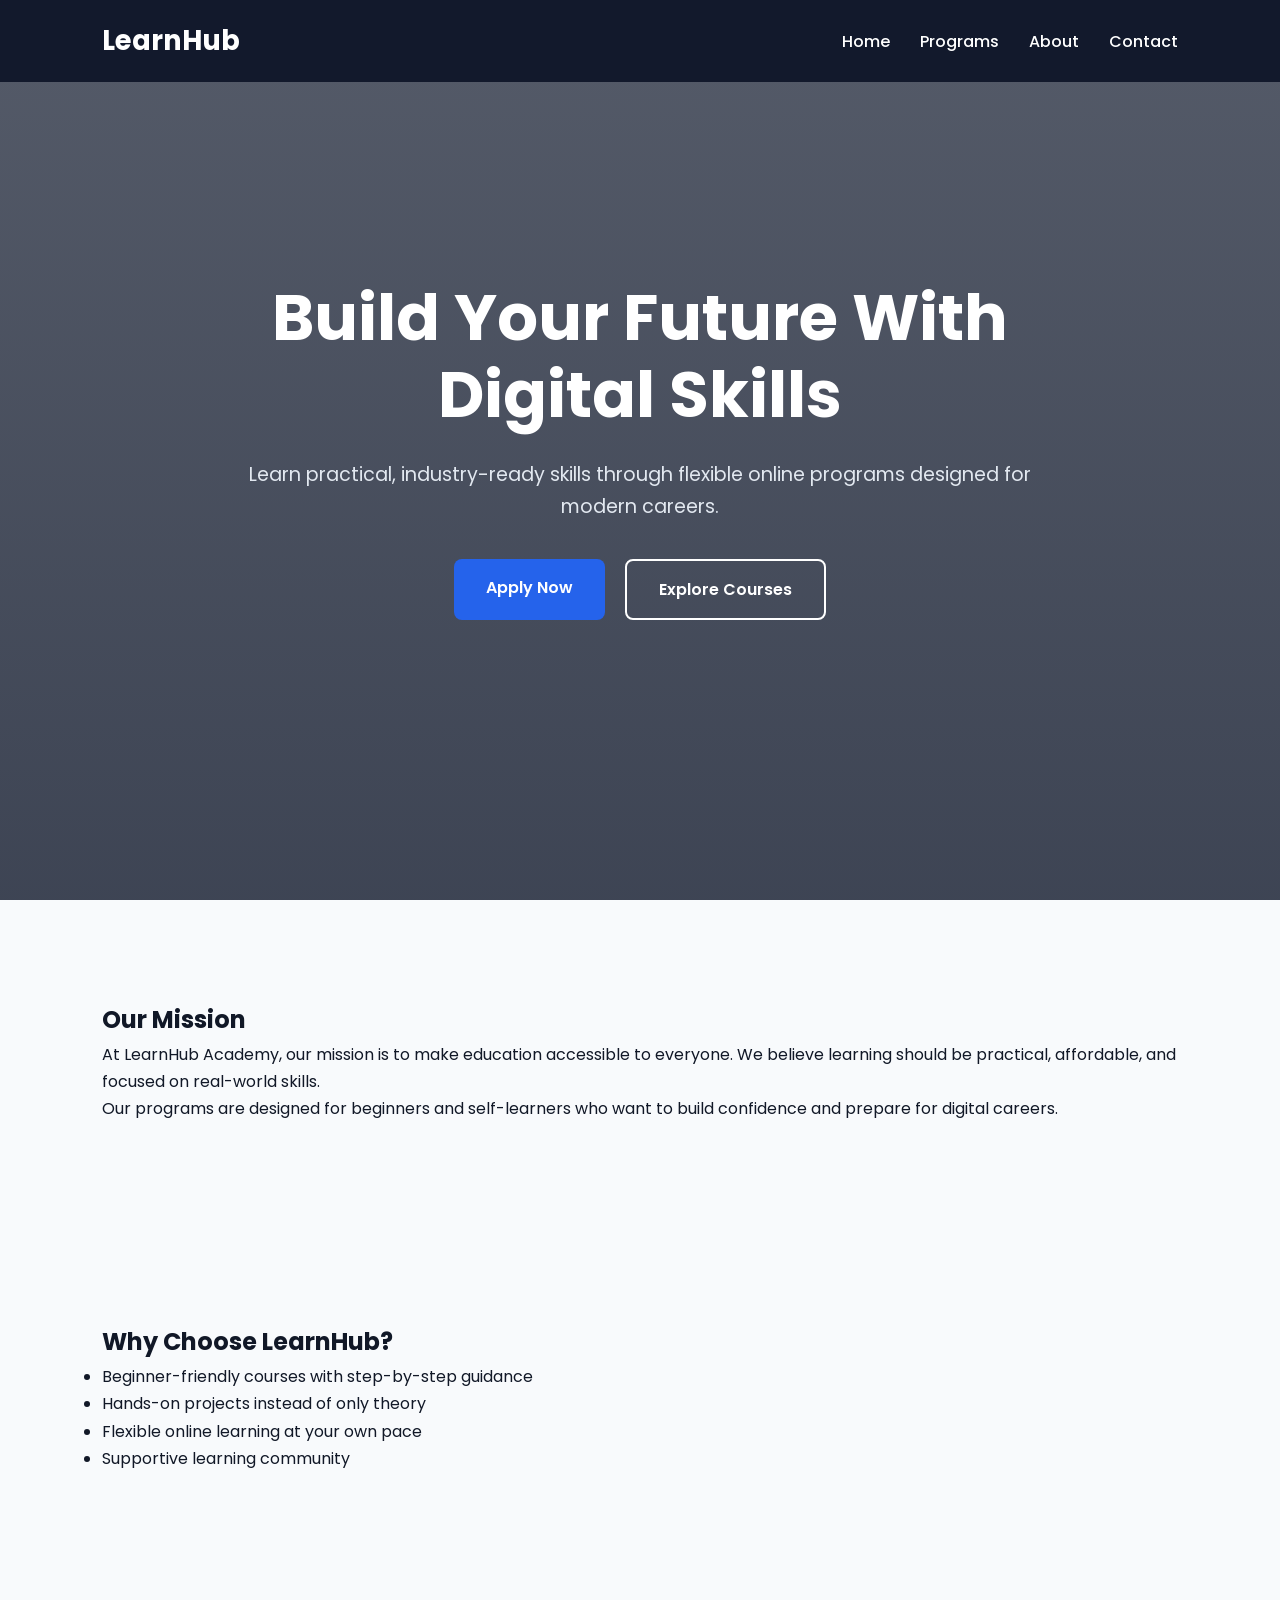
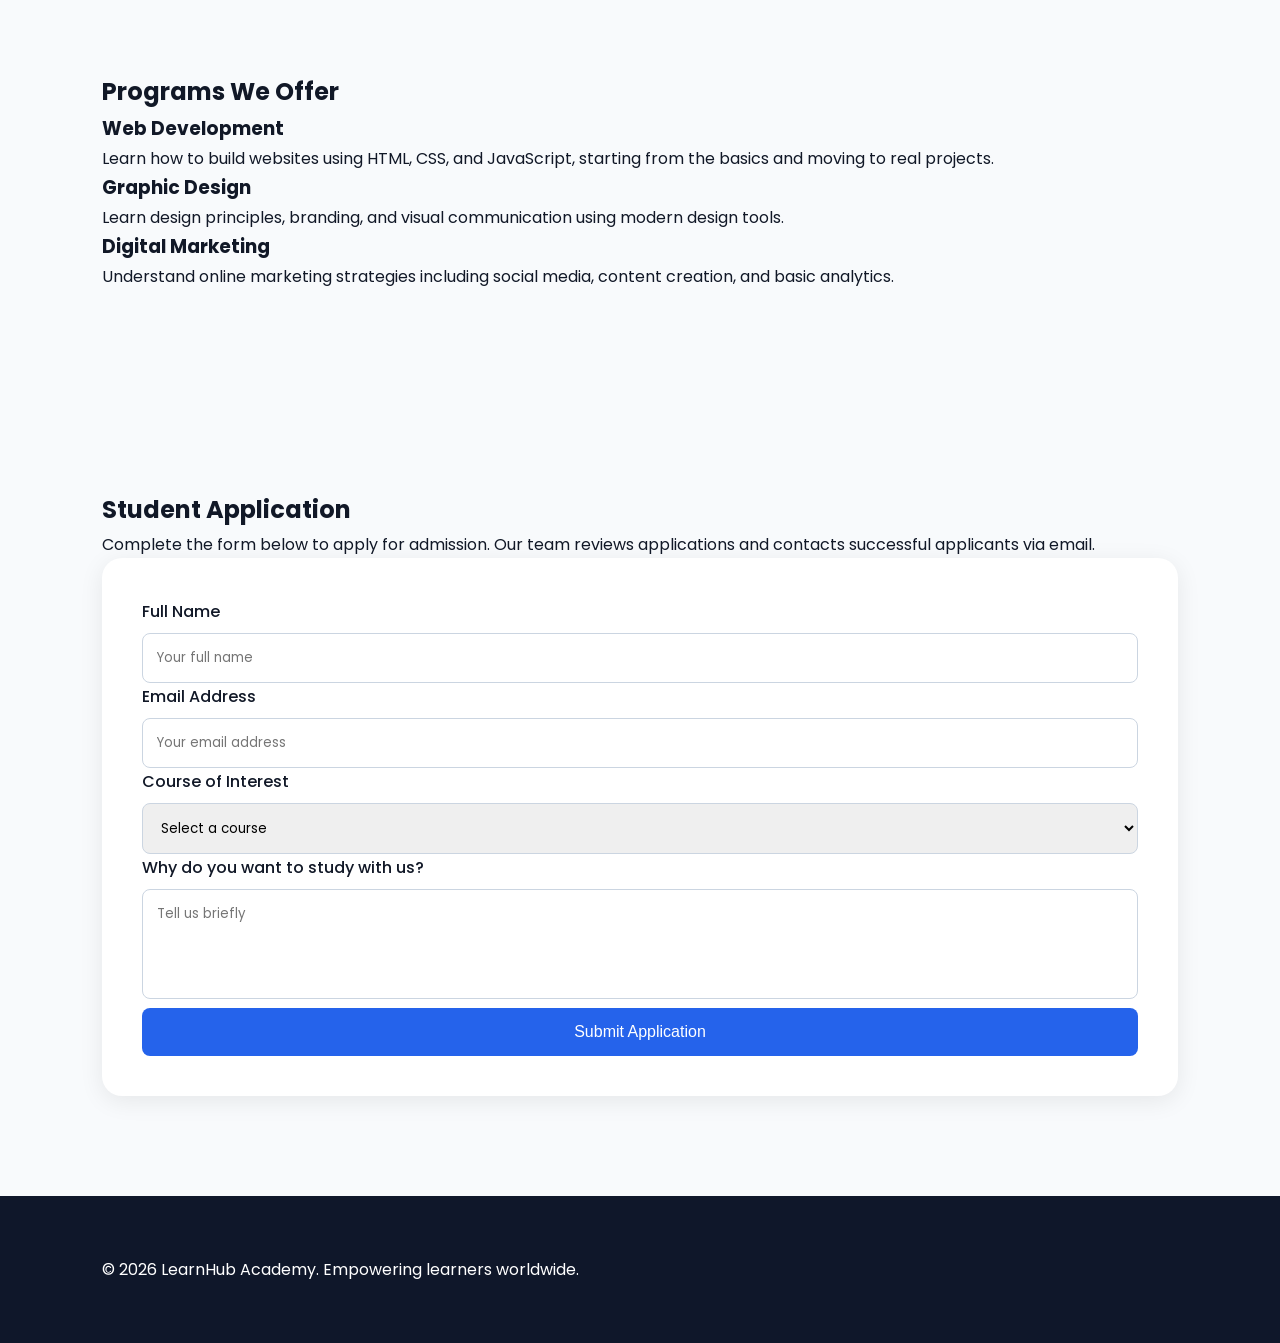
==== index.html @ a9ceb3fc "Updated website design" ====
<!DOCTYPE html>
<html lang="en">
<head>
  <meta charset="UTF-8">
  <meta name="viewport" content="width=device-width, initial-scale=1.0">
  <title>LearnHub Academy</title>
  <link rel="stylesheet" href="styles.css">
</head>
<body>

<header class="hero">
  <div class="hero-content">
    <h1>Build Your Future With Digital Skills</h1>

    <p>
      Learn practical, industry-ready skills through
      flexible online programs designed for modern careers.
    </p>

    <div class="hero-buttons">
      <a href="#apply" class="btn btn-primary">Apply Now</a>
      <a href="#" class="btn btn-outline">Explore Courses</a>
    </div>
  </div>
</header>

<!-- MISSION SECTION -->
<section class="mission">
  <h2>Our Mission</h2>
  <p>
    At LearnHub Academy, our mission is to make education accessible
    to everyone. We believe learning should be practical, affordable,
    and focused on real-world skills.
  </p>
  <p>
    Our programs are designed for beginners and self-learners who want
    to build confidence and prepare for digital careers.
  </p>
</section>

<!-- WHY CHOOSE US -->
<section class="why-us">
  <h2>Why Choose LearnHub?</h2>
  <ul>
    <li>Beginner-friendly courses with step-by-step guidance</li>
    <li>Hands-on projects instead of only theory</li>
    <li>Flexible online learning at your own pace</li>
    <li>Supportive learning community</li>
  </ul>
</section>

<!-- COURSES -->
<section class="courses">
  <h2>Programs We Offer</h2>
  <div class="course">
    <h3>Web Development</h3>
    <p>
      Learn how to build websites using HTML, CSS, and JavaScript,
      starting from the basics and moving to real projects.
    </p>
  </div>

  <div class="course">
    <h3>Graphic Design</h3>
    <p>
      Learn design principles, branding, and visual communication
      using modern design tools.
    </p>
  </div>

  <div class="course">
    <h3>Digital Marketing</h3>
    <p>
      Understand online marketing strategies including social media,
      content creation, and basic analytics.
    </p>
  </div>
</section>

<!-- APPLICATION -->
<section id="apply" class="apply">
  <h2>Student Application</h2>
  <p>
    Complete the form below to apply for admission. Our team reviews
    applications and contacts successful applicants via email.
  </p>

  <form>
    <label>Full Name</label>
    <input type="text" placeholder="Your full name" required>

    <label>Email Address</label>
    <input type="email" placeholder="Your email address" required>

    <label>Course of Interest</label>
    <select required>
      <option value="">Select a course</option>
      <option>Web Development</option>
      <option>Graphic Design</option>
      <option>Digital Marketing</option>
    </select>

    <label>Why do you want to study with us?</label>
    <textarea rows="4" placeholder="Tell us briefly" required></textarea>

    <button type="submit">Submit Application</button>
  </form>
</section>

<nav>
  <h2>LearnHub</h2>

  <ul>
    <li><a href="#">Home</a></li>
    <li><a href="#">Programs</a></li>
    <li><a href="#">About</a></li>
    <li><a href="#">Contact</a></li>
  </ul>
</nav>

<!-- FOOTER -->
<footer>
  <p>&copy; 2026 LearnHub Academy. Empowering learners worldwide.</p>
</footer>

</body>
</html>
---- styles.css ----
/* =========================
   GOOGLE FONT
========================= */
@import url('https://fonts.googleapis.com/css2?family=Poppins:wght@300;400;500;600;700&display=swap');

/* =========================
   RESET
========================= */
* {
  margin: 0;
  padding: 0;
  box-sizing: border-box;
}

/* =========================
   ROOT COLORS
========================= */
:root {
  --primary: #0f172a;
  --secondary: #2563eb;
  --accent: #38bdf8;
  --light: #f8fafc;
  --dark: #111827;
  --gray: #64748b;
  --white: #ffffff;
  --success: #10b981;
}

/* =========================
   BODY
========================= */
body {
  font-family: 'Poppins', sans-serif;
  background: var(--light);
  color: var(--dark);
  line-height: 1.7;
}

/* =========================
   NAVBAR
========================= */
nav {
  position: fixed;
  width: 100%;
  top: 0;
  z-index: 1000;
  background: rgba(15, 23, 42, 0.95);
  backdrop-filter: blur(10px);
  padding: 18px 8%;
  display: flex;
  justify-content: space-between;
  align-items: center;
}

nav h2 {
  color: white;
  font-size: 1.7rem;
}

nav ul {
  display: flex;
  gap: 30px;
  list-style: none;
}

nav a {
  color: white;
  text-decoration: none;
  transition: 0.3s;
  font-weight: 500;
}

nav a:hover {
  color: var(--accent);
}

/* =========================
   HERO SECTION
========================= */
.hero {
  height: 100vh;
  background:
    linear-gradient(rgba(15,23,42,0.7),
    rgba(15,23,42,0.8)),
    url('https://images.unsplash.com/photo-1522202176988-66273c2fd55f?q=80&w=1600')
    center/cover no-repeat;

  display: flex;
  align-items: center;
  justify-content: center;
  text-align: center;
  padding: 0 10%;
  color: white;
}

.hero-content {
  max-width: 850px;
}

.hero h1 {
  font-size: 4rem;
  line-height: 1.2;
  margin-bottom: 25px;
}

.hero p {
  font-size: 1.2rem;
  margin-bottom: 35px;
  color: #e2e8f0;
}

.hero-buttons {
  display: flex;
  justify-content: center;
  gap: 20px;
  flex-wrap: wrap;
}

.btn {
  padding: 15px 32px;
  border-radius: 8px;
  text-decoration: none;
  transition: 0.3s;
  font-weight: 600;
  display: inline-block;
}

.btn-primary {
  background: var(--secondary);
  color: white;
}

.btn-primary:hover {
  background: #1d4ed8;
  transform: translateY(-3px);
}

.btn-outline {
  border: 2px solid white;
  color: white;
}

.btn-outline:hover {
  background: white;
  color: var(--primary);
}

/* =========================
   GENERAL SECTIONS
========================= */
section {
  padding: 100px 8%;
}

.section-title {
  text-align: center;
  margin-bottom: 60px;
}

.section-title h2 {
  font-size: 2.5rem;
  color: var(--primary);
  margin-bottom: 15px;
}

.section-title p {
  color: var(--gray);
  max-width: 700px;
  margin: auto;
}

/* =========================
   FEATURES
========================= */
.features-grid {
  display: grid;
  grid-template-columns: repeat(auto-fit, minmax(260px,1fr));
  gap: 30px;
}

.feature-card {
  background: white;
  padding: 35px;
  border-radius: 16px;
  transition: 0.3s;
  box-shadow: 0 5px 20px rgba(0,0,0,0.06);
}

.feature-card:hover {
  transform: translateY(-10px);
}

.feature-card h3 {
  margin: 20px 0;
  color: var(--primary);
}

.feature-icon {
  width: 60px;
  height: 60px;
  background: #dbeafe;
  border-radius: 12px;
  display: flex;
  align-items: center;
  justify-content: center;
  font-size: 1.5rem;
  color: var(--secondary);
}

/* =========================
   STATS
========================= */
.stats {
  background: var(--primary);
  color: white;
}

.stats-grid {
  display: grid;
  grid-template-columns: repeat(auto-fit, minmax(200px,1fr));
  gap: 40px;
  text-align: center;
}

.stat h3 {
  font-size: 3rem;
  color: var(--accent);
}

.stat p {
  color: #cbd5e1;
}

/* =========================
   COURSES
========================= */
.course-grid {
  display: grid;
  grid-template-columns: repeat(auto-fit, minmax(320px,1fr));
  gap: 30px;
}

.course-card {
  background: white;
  border-radius: 18px;
  overflow: hidden;
  box-shadow: 0 5px 25px rgba(0,0,0,0.08);
  transition: 0.3s;
}

.course-card:hover {
  transform: translateY(-10px);
}

.course-image {
  height: 220px;
  background-size: cover;
  background-position: center;
}

.course-content {
  padding: 30px;
}

.course-content h3 {
  margin-bottom: 15px;
}

.course-content p {
  color: var(--gray);
  margin-bottom: 20px;
}

.course-btn {
  display: inline-block;
  padding: 12px 24px;
  background: var(--secondary);
  color: white;
  text-decoration: none;
  border-radius: 6px;
}

/* =========================
   TESTIMONIALS
========================= */
.testimonials {
  background: #eef4ff;
}

.testimonial-grid {
  display: grid;
  grid-template-columns: repeat(auto-fit, minmax(300px,1fr));
  gap: 30px;
}

.testimonial {
  background: white;
  padding: 35px;
  border-radius: 16px;
  box-shadow: 0 5px 20px rgba(0,0,0,0.05);
}

.testimonial p {
  margin-bottom: 20px;
  color: var(--gray);
}

.student {
  font-weight: 600;
  color: var(--primary);
}

/* =========================
   APPLICATION FORM
========================= */
.apply-wrapper {
  display: grid;
  grid-template-columns: 1fr 1fr;
  gap: 50px;
  align-items: center;
}

.apply-info h2 {
  font-size: 2.5rem;
  margin-bottom: 20px;
}

.apply-info p {
  color: var(--gray);
  margin-bottom: 15px;
}

form {
  background: white;
  padding: 40px;
  border-radius: 20px;
  box-shadow: 0 5px 25px rgba(0,0,0,0.08);
}

.input-group {
  margin-bottom: 20px;
}

label {
  display: block;
  margin-bottom: 8px;
  font-weight: 500;
}

input,
select,
textarea {
  width: 100%;
  padding: 14px;
  border: 1px solid #cbd5e1;
  border-radius: 8px;
  font-family: inherit;
}

textarea {
  resize: none;
}

button {
  width: 100%;
  padding: 15px;
  border: none;
  background: var(--secondary);
  color: white;
  border-radius: 8px;
  cursor: pointer;
  font-size: 1rem;
  transition: 0.3s;
}

button:hover {
  background: #1d4ed8;
}

/* =========================
   FOOTER
========================= */
footer {
  background: var(--primary);
  color: white;
  padding: 60px 8%;
}

.footer-grid {
  display: grid;
  grid-template-columns: repeat(auto-fit, minmax(250px,1fr));
  gap: 40px;
}

.footer-grid h3 {
  margin-bottom: 20px;
}

.footer-grid p,
.footer-grid a {
  color: #cbd5e1;
  text-decoration: none;
}

.footer-bottom {
  text-align: center;
  margin-top: 40px;
  border-top: 1px solid #334155;
  padding-top: 20px;
}

/* =========================
   RESPONSIVE
========================= */
@media(max-width: 900px) {

  .hero h1 {
    font-size: 2.8rem;
  }

  .apply-wrapper {
    grid-template-columns: 1fr;
  }

  nav ul {
    display: none;
  }
}

@media(max-width: 600px) {

  .hero h1 {
    font-size: 2.2rem;
  }

  .section-title h2 {
    font-size: 2rem;
  }

  section {
    padding: 70px 5%;
  }
}
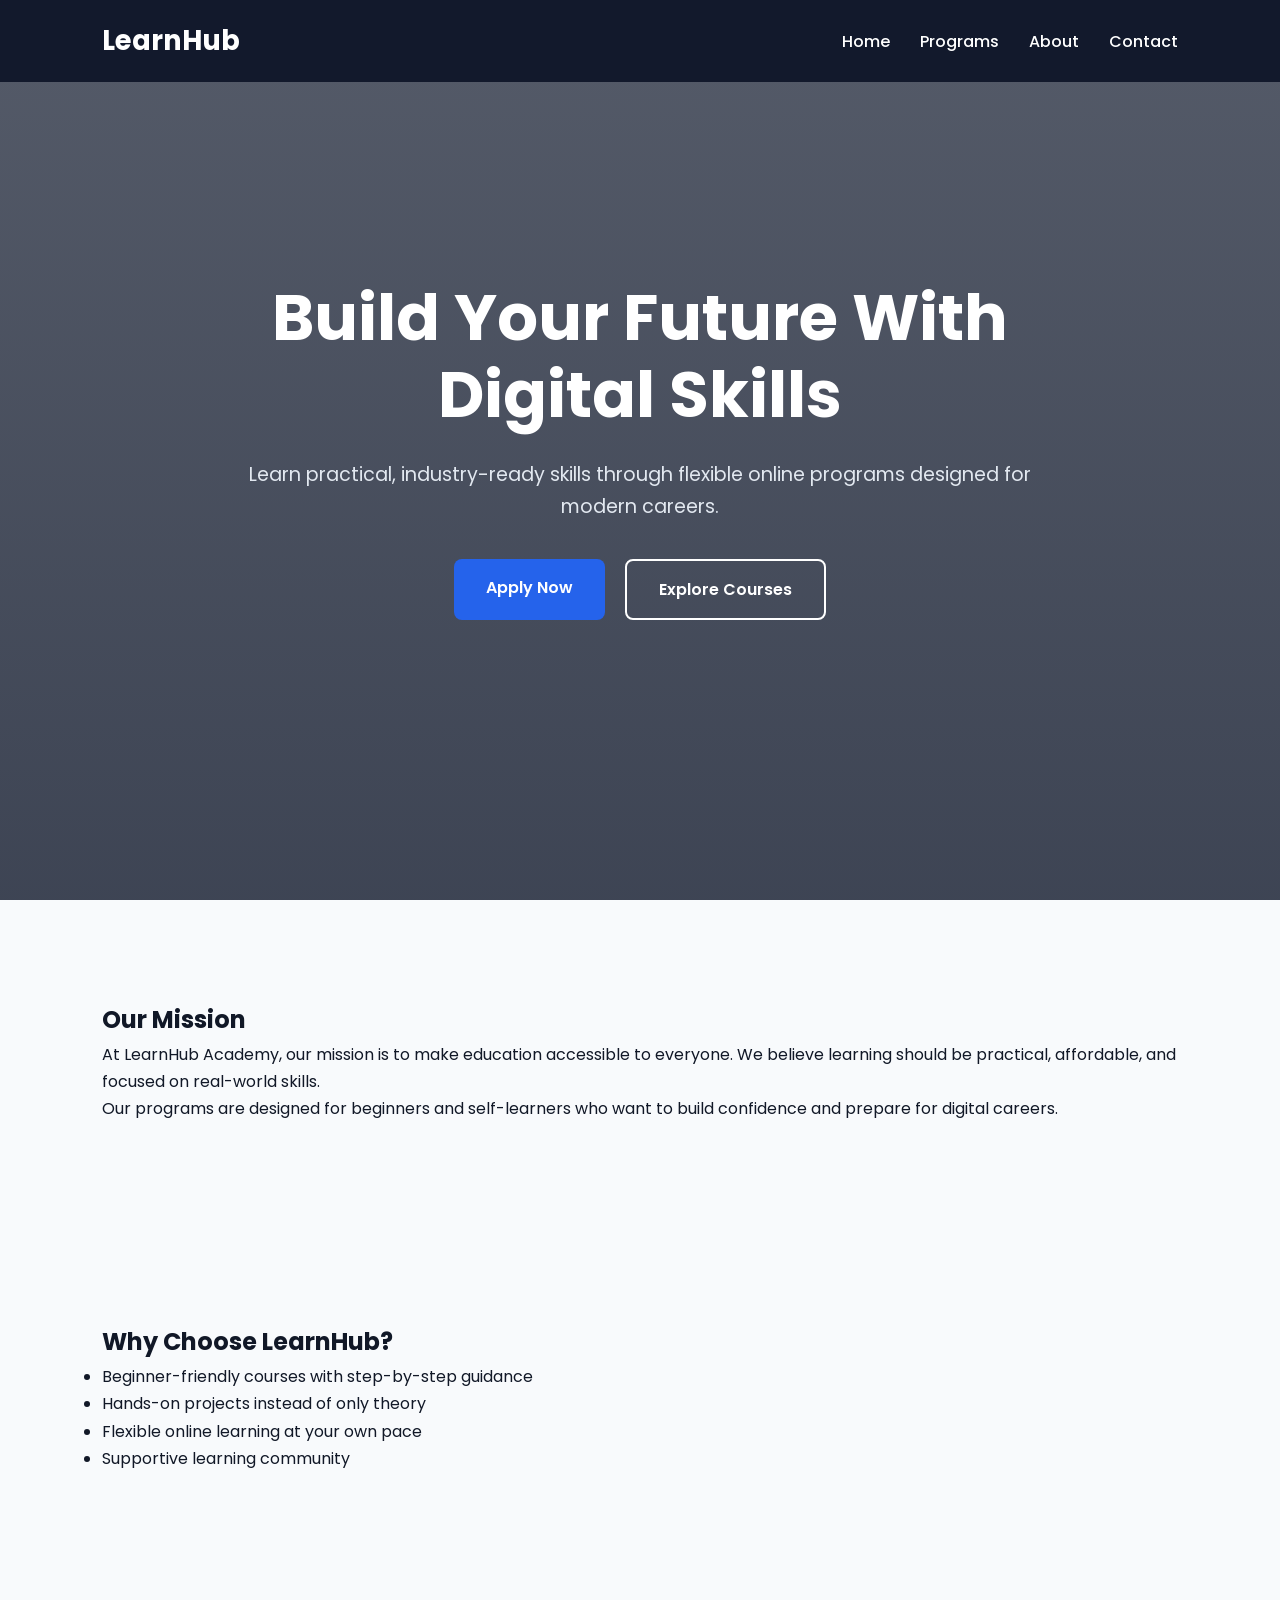
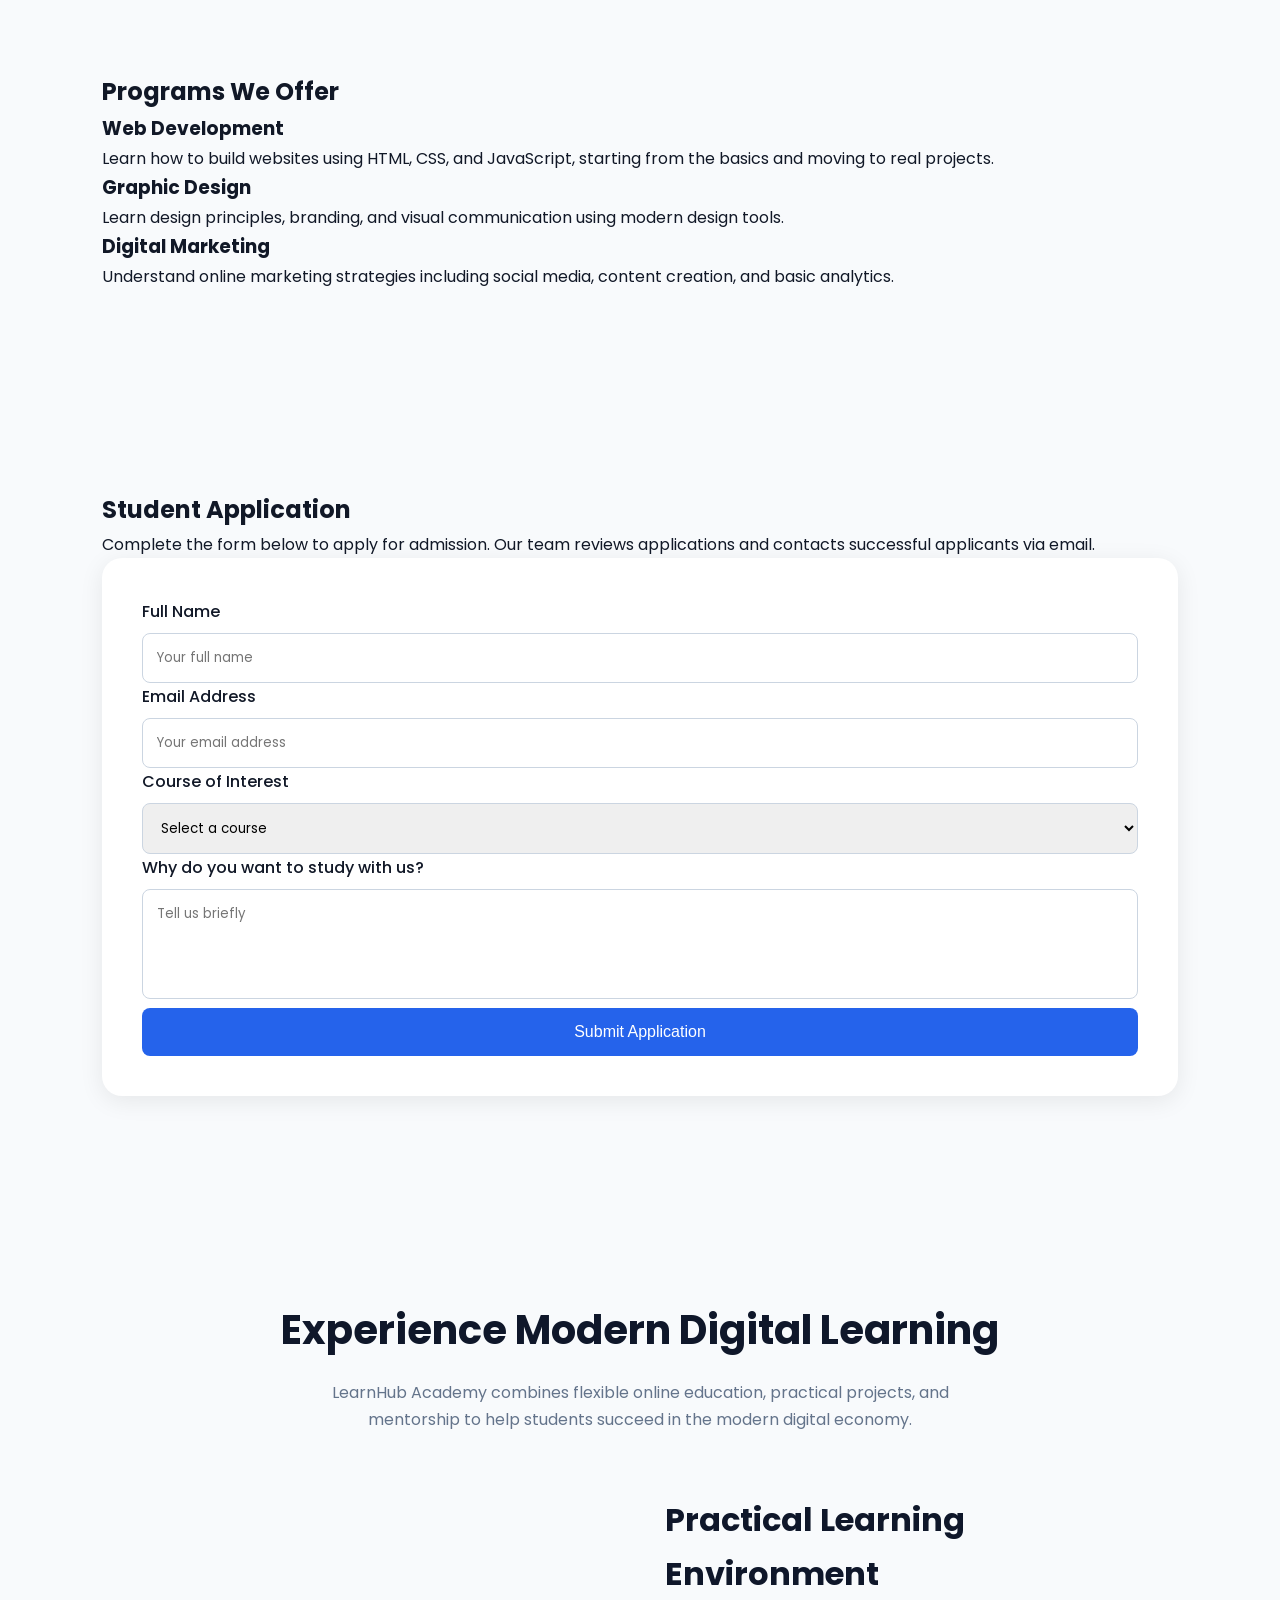
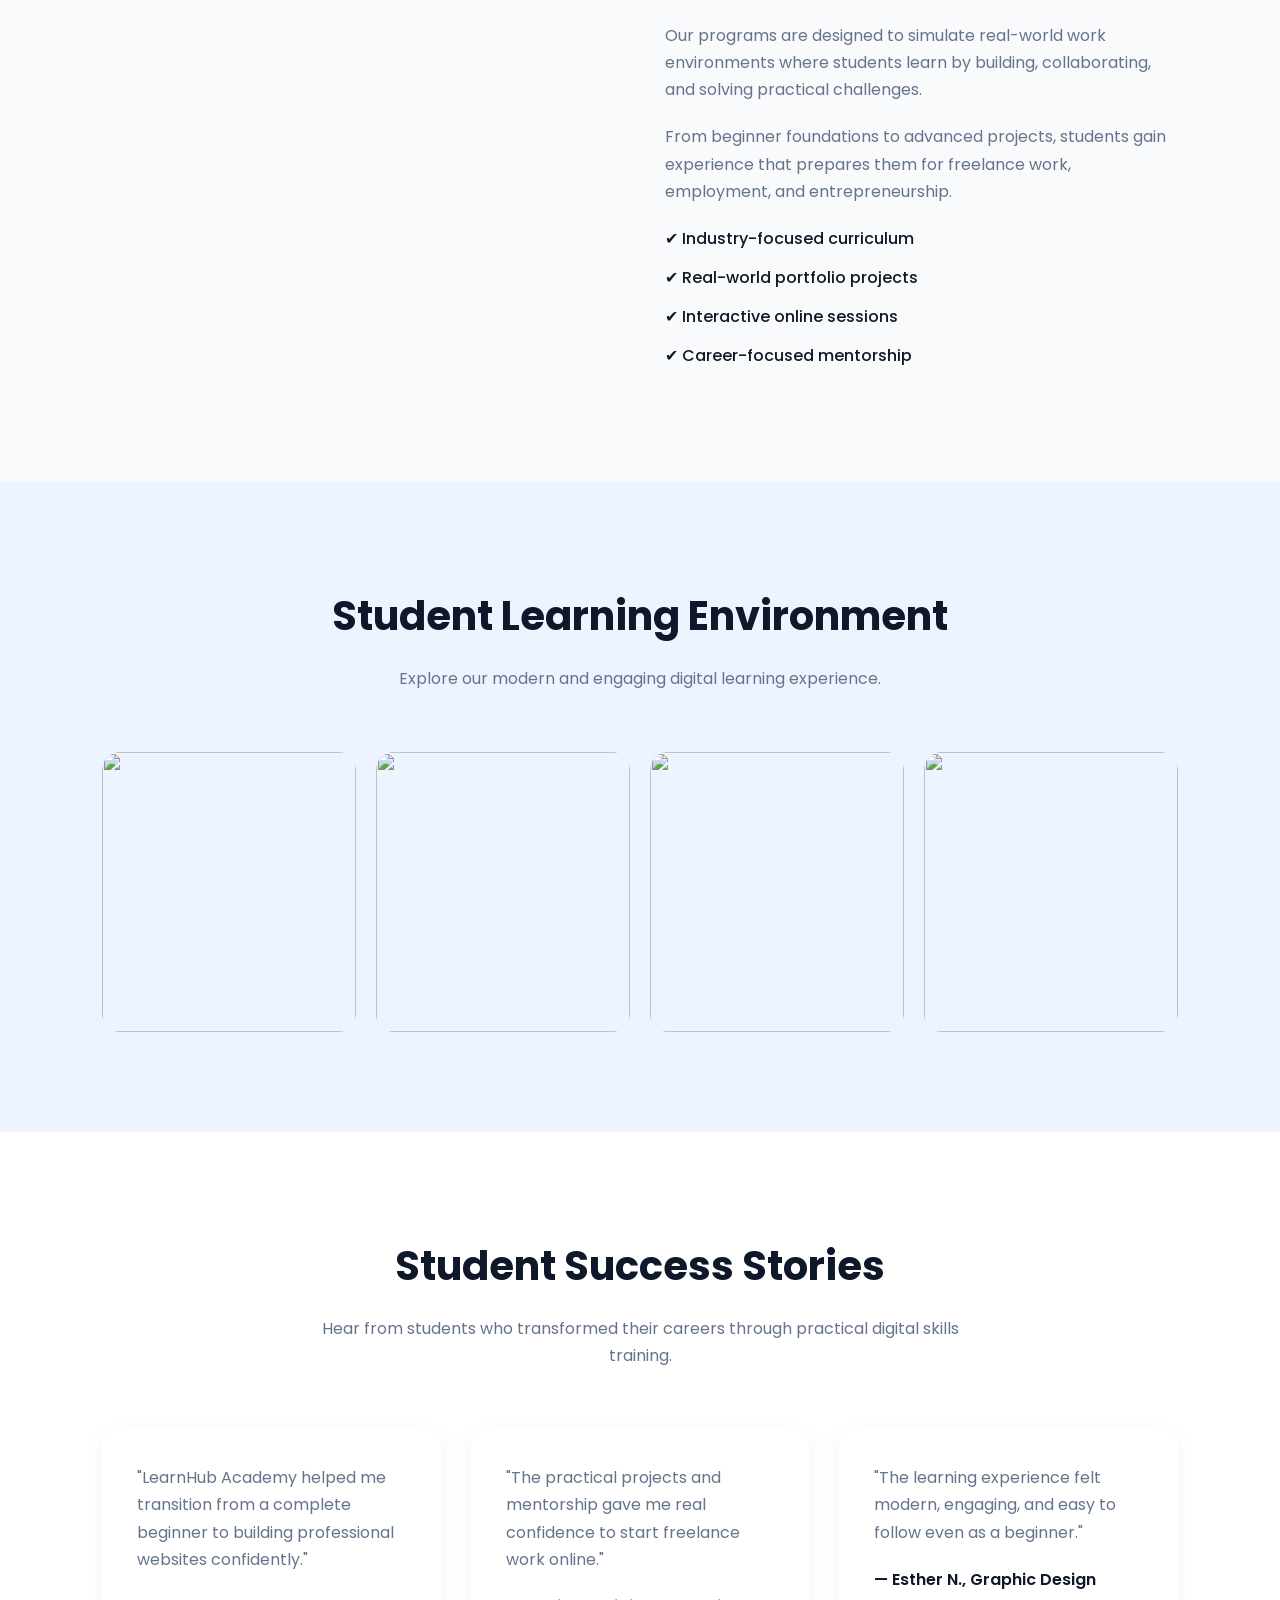
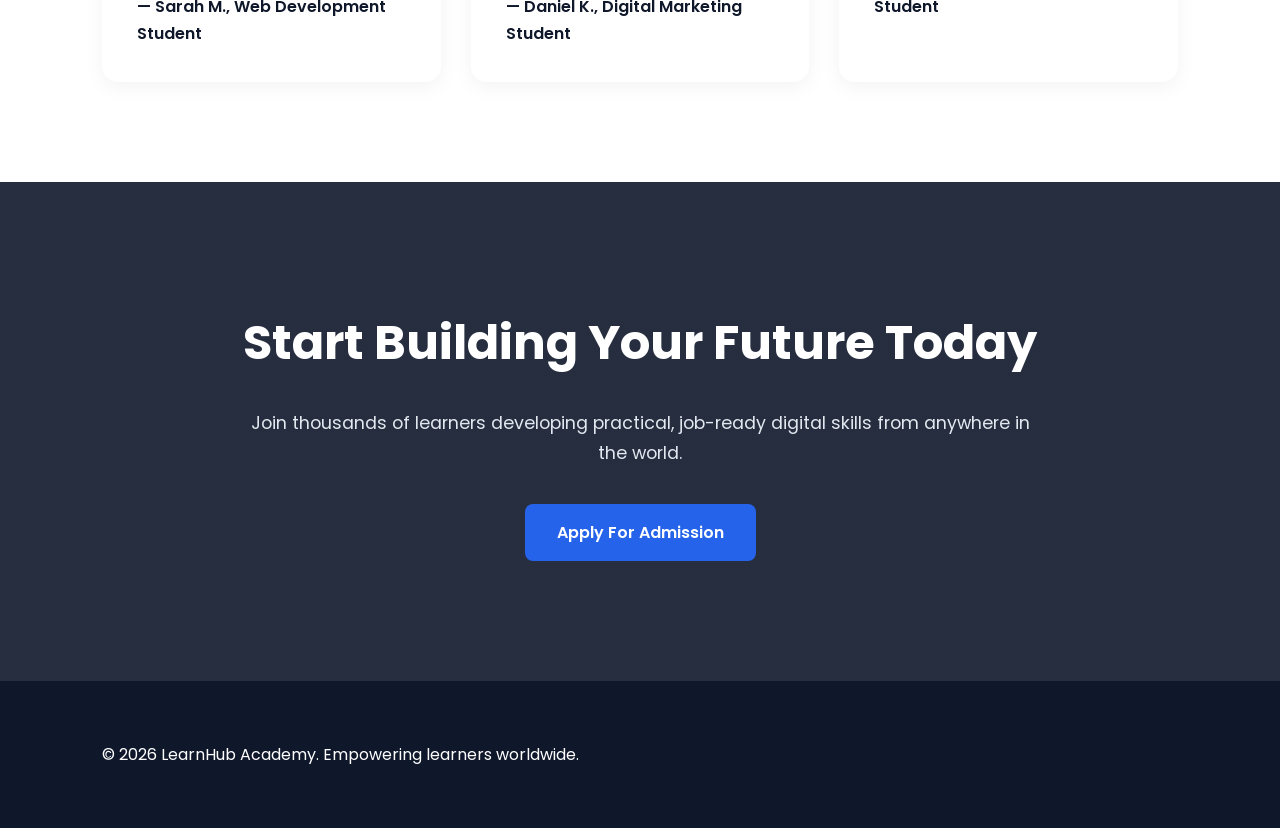
==== commit 6bbb0129: "Added modern gallery and premium landing sections" ====
--- a/index.html
+++ b/index.html
@@ -118,6 +118,157 @@
   </ul>
 </nav>
 
+<!-- =========================
+     CAMPUS EXPERIENCE
+========================= -->
+<section class="experience">
+
+  <div class="section-title">
+    <h2>Experience Modern Digital Learning</h2>
+
+    <p>
+      LearnHub Academy combines flexible online education,
+      practical projects, and mentorship to help students
+      succeed in the modern digital economy.
+    </p>
+  </div>
+
+  <div class="experience-grid">
+
+    <div class="experience-image">
+      <img src="https://images.unsplash.com/photo-1522202176988-66273c2fd55f?q=80&w=1600" alt="">
+    </div>
+
+    <div class="experience-content">
+      <h3>Practical Learning Environment</h3>
+
+      <p>
+        Our programs are designed to simulate real-world
+        work environments where students learn by building,
+        collaborating, and solving practical challenges.
+      </p>
+
+      <p>
+        From beginner foundations to advanced projects,
+        students gain experience that prepares them for
+        freelance work, employment, and entrepreneurship.
+      </p>
+
+      <ul>
+        <li>✔ Industry-focused curriculum</li>
+        <li>✔ Real-world portfolio projects</li>
+        <li>✔ Interactive online sessions</li>
+        <li>✔ Career-focused mentorship</li>
+      </ul>
+    </div>
+
+  </div>
+
+</section>
+
+<!-- =========================
+     GALLERY
+========================= -->
+<section class="gallery">
+
+  <div class="section-title">
+    <h2>Student Learning Environment</h2>
+
+    <p>
+      Explore our modern and engaging digital learning experience.
+    </p>
+  </div>
+
+  <div class="gallery-grid">
+
+    <img src="https://images.unsplash.com/photo-1516321318423-f06f85e504b3?q=80&w=1200" alt="">
+
+    <img src="https://images.unsplash.com/photo-1521737604893-d14cc237f11d?q=80&w=1200" alt="">
+
+    <img src="https://images.unsplash.com/photo-1498050108023-c5249f4df085?q=80&w=1200" alt="">
+
+    <img src="https://images.unsplash.com/photo-1519389950473-47ba0277781c?q=80&w=1200" alt="">
+
+  </div>
+
+</section>
+
+<!-- =========================
+     SUCCESS SECTION
+========================= -->
+<section class="success">
+
+  <div class="section-title">
+    <h2>Student Success Stories</h2>
+
+    <p>
+      Hear from students who transformed their careers
+      through practical digital skills training.
+    </p>
+  </div>
+
+  <div class="testimonial-grid">
+
+    <div class="testimonial">
+      <p>
+        "LearnHub Academy helped me transition from
+        a complete beginner to building professional
+        websites confidently."
+      </p>
+
+      <div class="student">
+        — Sarah M., Web Development Student
+      </div>
+    </div>
+
+    <div class="testimonial">
+      <p>
+        "The practical projects and mentorship gave me
+        real confidence to start freelance work online."
+      </p>
+
+      <div class="student">
+        — Daniel K., Digital Marketing Student
+      </div>
+    </div>
+
+    <div class="testimonial">
+      <p>
+        "The learning experience felt modern, engaging,
+        and easy to follow even as a beginner."
+      </p>
+
+      <div class="student">
+        — Esther N., Graphic Design Student
+      </div>
+    </div>
+
+  </div>
+
+</section>
+
+<!-- =========================
+     CTA SECTION
+========================= -->
+<section class="cta">
+
+  <div class="cta-content">
+
+    <h2>Start Building Your Future Today</h2>
+
+    <p>
+      Join thousands of learners developing practical,
+      job-ready digital skills from anywhere in the world.
+    </p>
+
+    <a href="#apply" class="btn btn-primary">
+      Apply For Admission
+    </a>
+
+  </div>
+
+</section>
+
 <!-- FOOTER -->
 <footer>
   <p>&copy; 2026 LearnHub Academy. Empowering learners worldwide.</p>
--- a/styles.css
+++ b/styles.css
@@ -440,4 +440,119 @@
   section {
     padding: 70px 5%;
   }
+}
+
+/* =========================
+   EXPERIENCE SECTION
+========================= */
+.experience-grid{
+  display:grid;
+  grid-template-columns:1fr 1fr;
+  gap:50px;
+  align-items:center;
+}
+
+.experience-image img{
+  width:100%;
+  border-radius:20px;
+  box-shadow:0 10px 30px rgba(0,0,0,0.15);
+}
+
+.experience-content h3{
+  font-size:2rem;
+  margin-bottom:20px;
+  color:var(--primary);
+}
+
+.experience-content p{
+  margin-bottom:20px;
+  color:var(--gray);
+}
+
+.experience-content ul{
+  list-style:none;
+}
+
+.experience-content li{
+  margin-bottom:12px;
+  font-weight:500;
+}
+
+/* =========================
+   GALLERY
+========================= */
+.gallery{
+  background:#eef4ff;
+}
+
+.gallery-grid{
+  display:grid;
+  grid-template-columns:repeat(auto-fit,minmax(250px,1fr));
+  gap:20px;
+}
+
+.gallery-grid img{
+  width:100%;
+  height:280px;
+  object-fit:cover;
+  border-radius:18px;
+  transition:0.4s;
+  cursor:pointer;
+}
+
+.gallery-grid img:hover{
+  transform:scale(1.04);
+}
+
+/* =========================
+   SUCCESS SECTION
+========================= */
+.success{
+  background:white;
+}
+
+/* =========================
+   CTA SECTION
+========================= */
+.cta{
+  background:
+  linear-gradient(rgba(15,23,42,0.9),
+  rgba(15,23,42,0.9)),
+  url('https://images.unsplash.com/photo-1509062522246-3755977927d7?q=80&w=1600')
+  center/cover no-repeat;
+
+  color:white;
+  text-align:center;
+  padding:120px 8%;
+}
+
+.cta-content{
+  max-width:800px;
+  margin:auto;
+}
+
+.cta h2{
+  font-size:3rem;
+  margin-bottom:25px;
+}
+
+.cta p{
+  margin-bottom:35px;
+  color:#e2e8f0;
+  font-size:1.1rem;
+}
+
+/* =========================
+   MOBILE
+========================= */
+@media(max-width:900px){
+
+  .experience-grid{
+    grid-template-columns:1fr;
+  }
+
+  .cta h2{
+    font-size:2.2rem;
+  }
+
 }
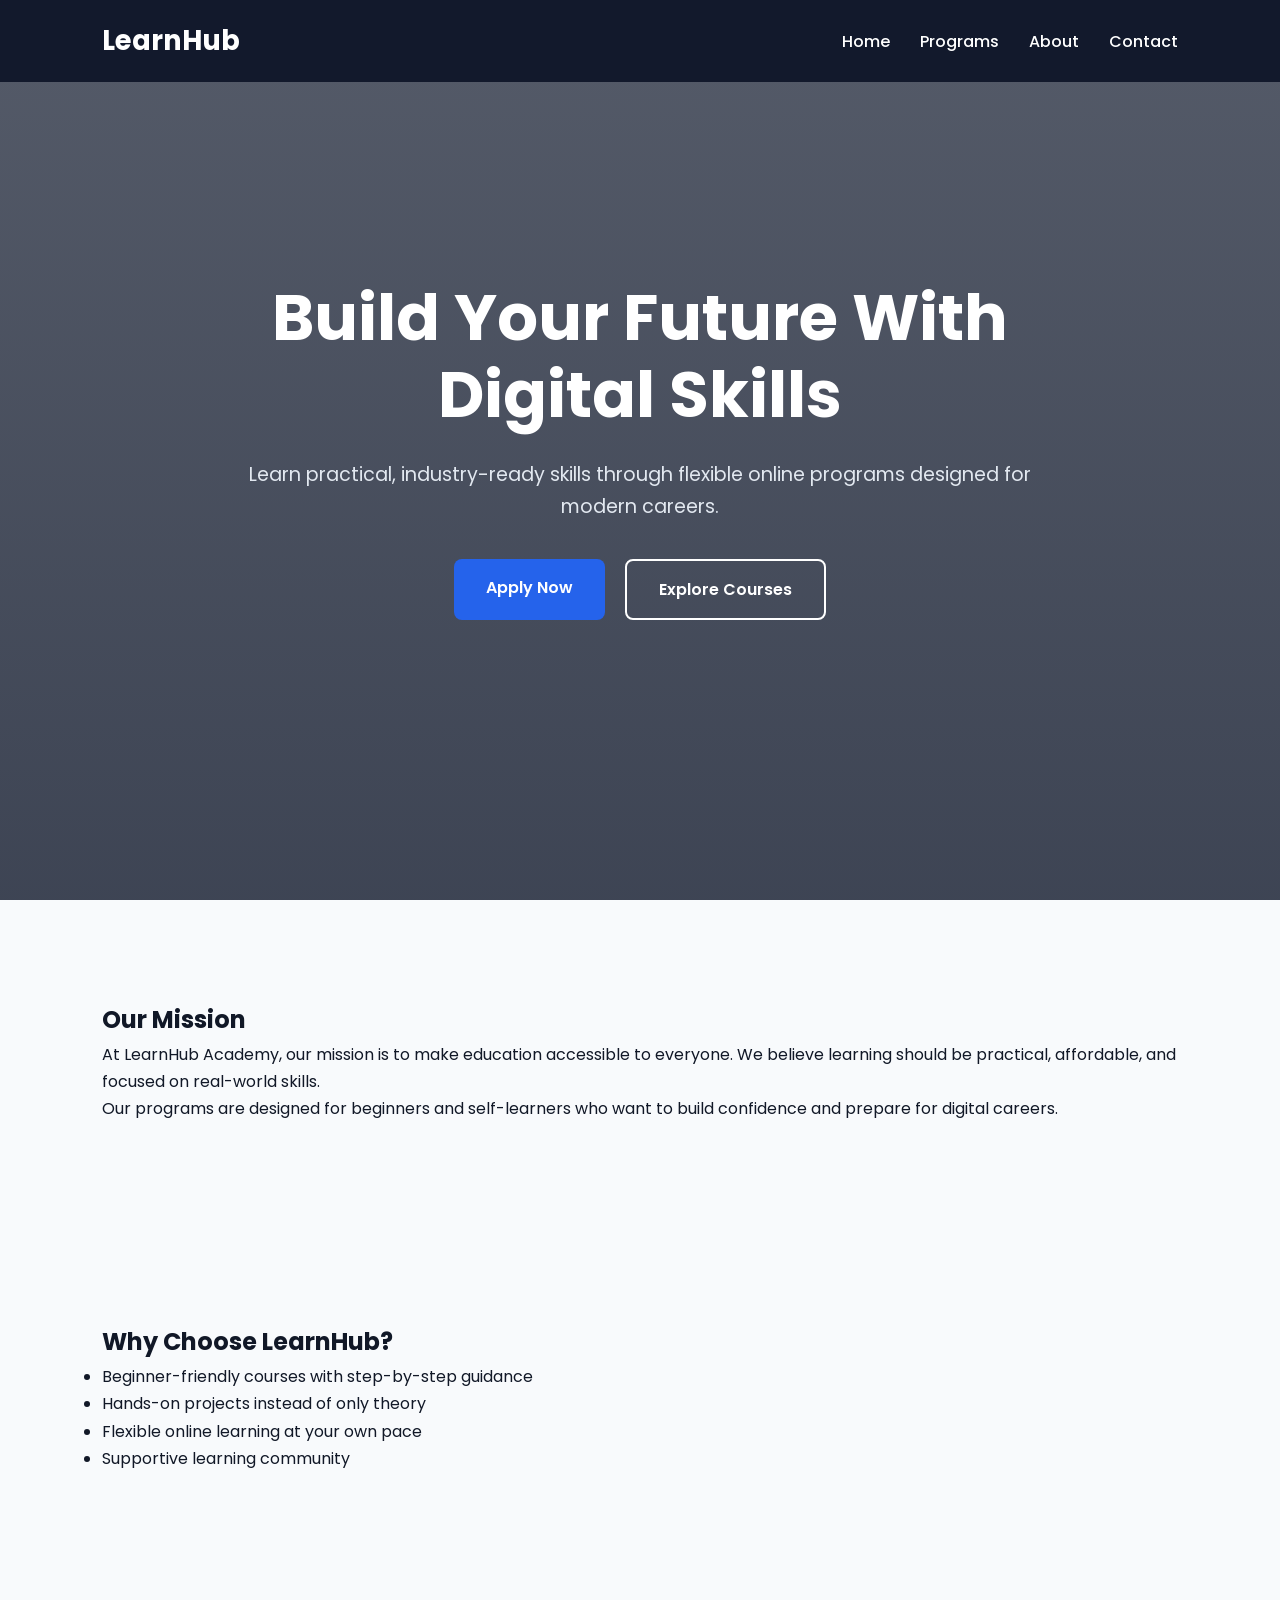
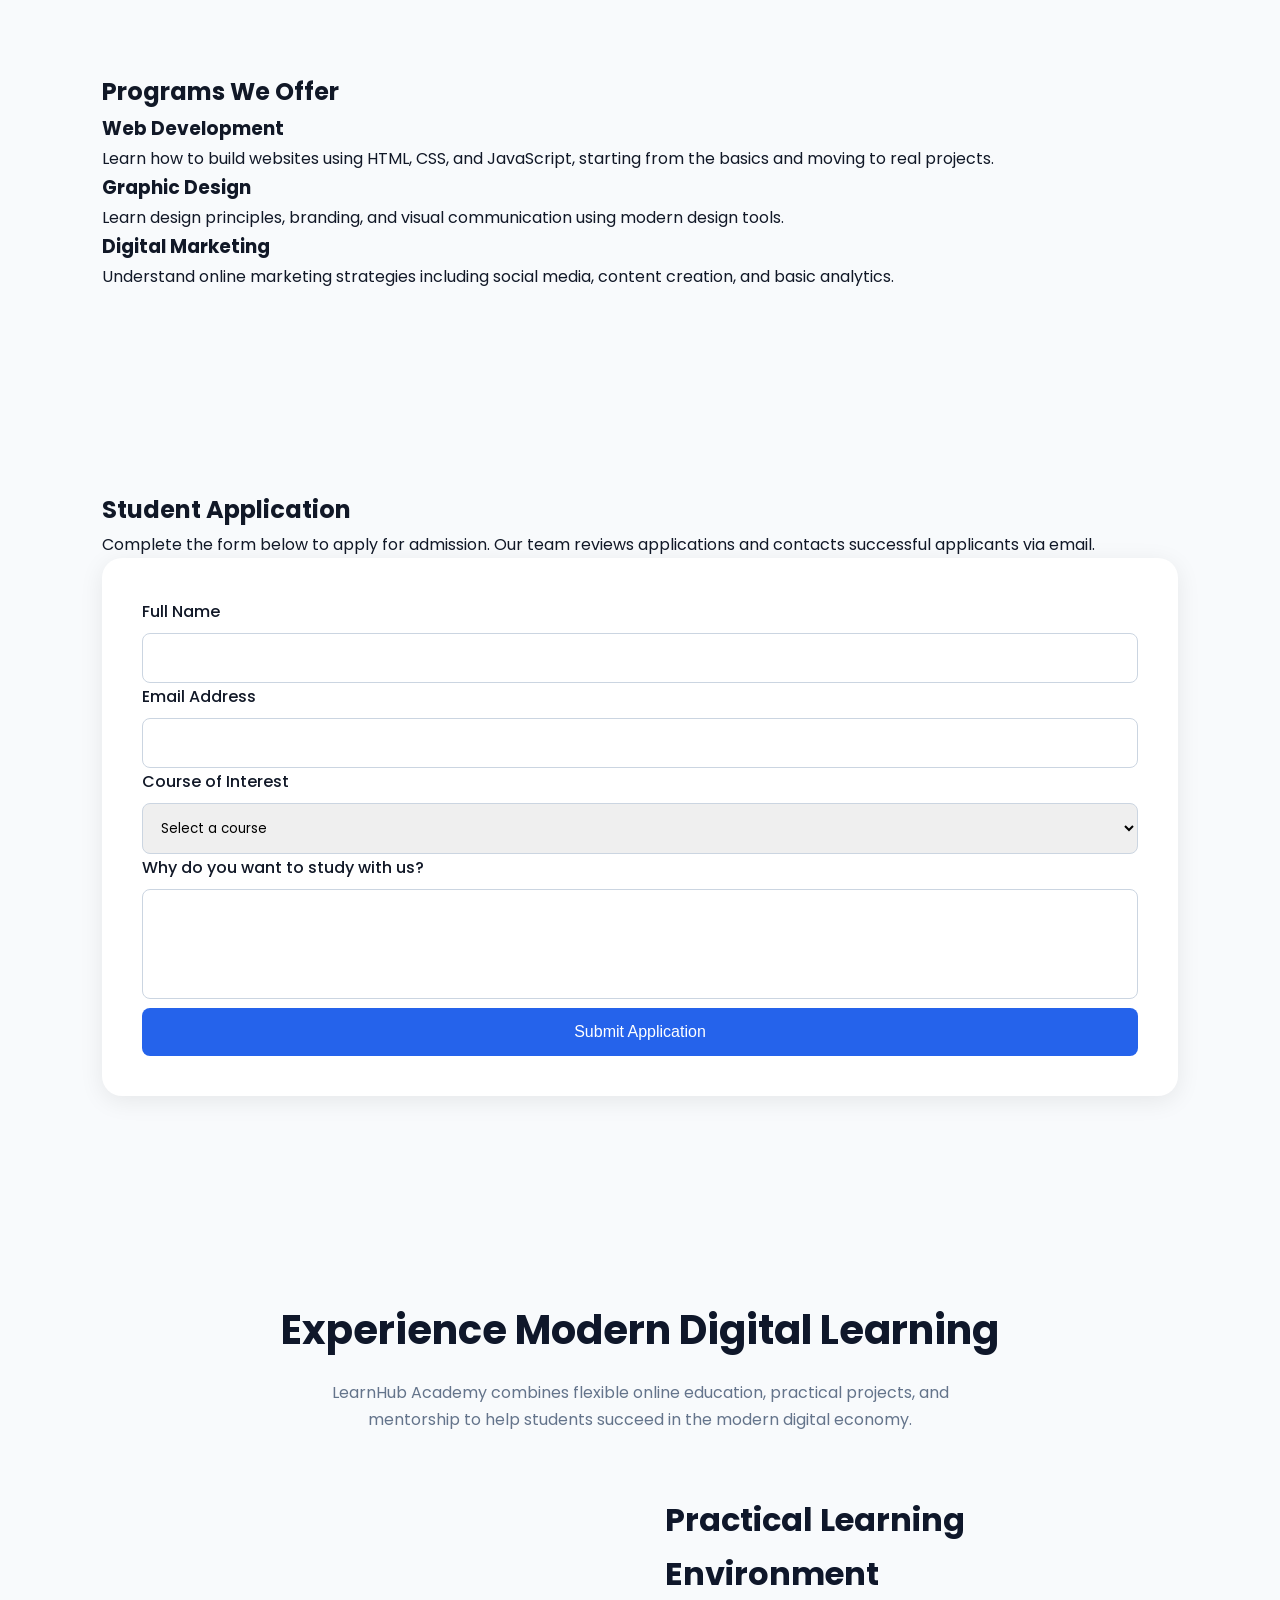
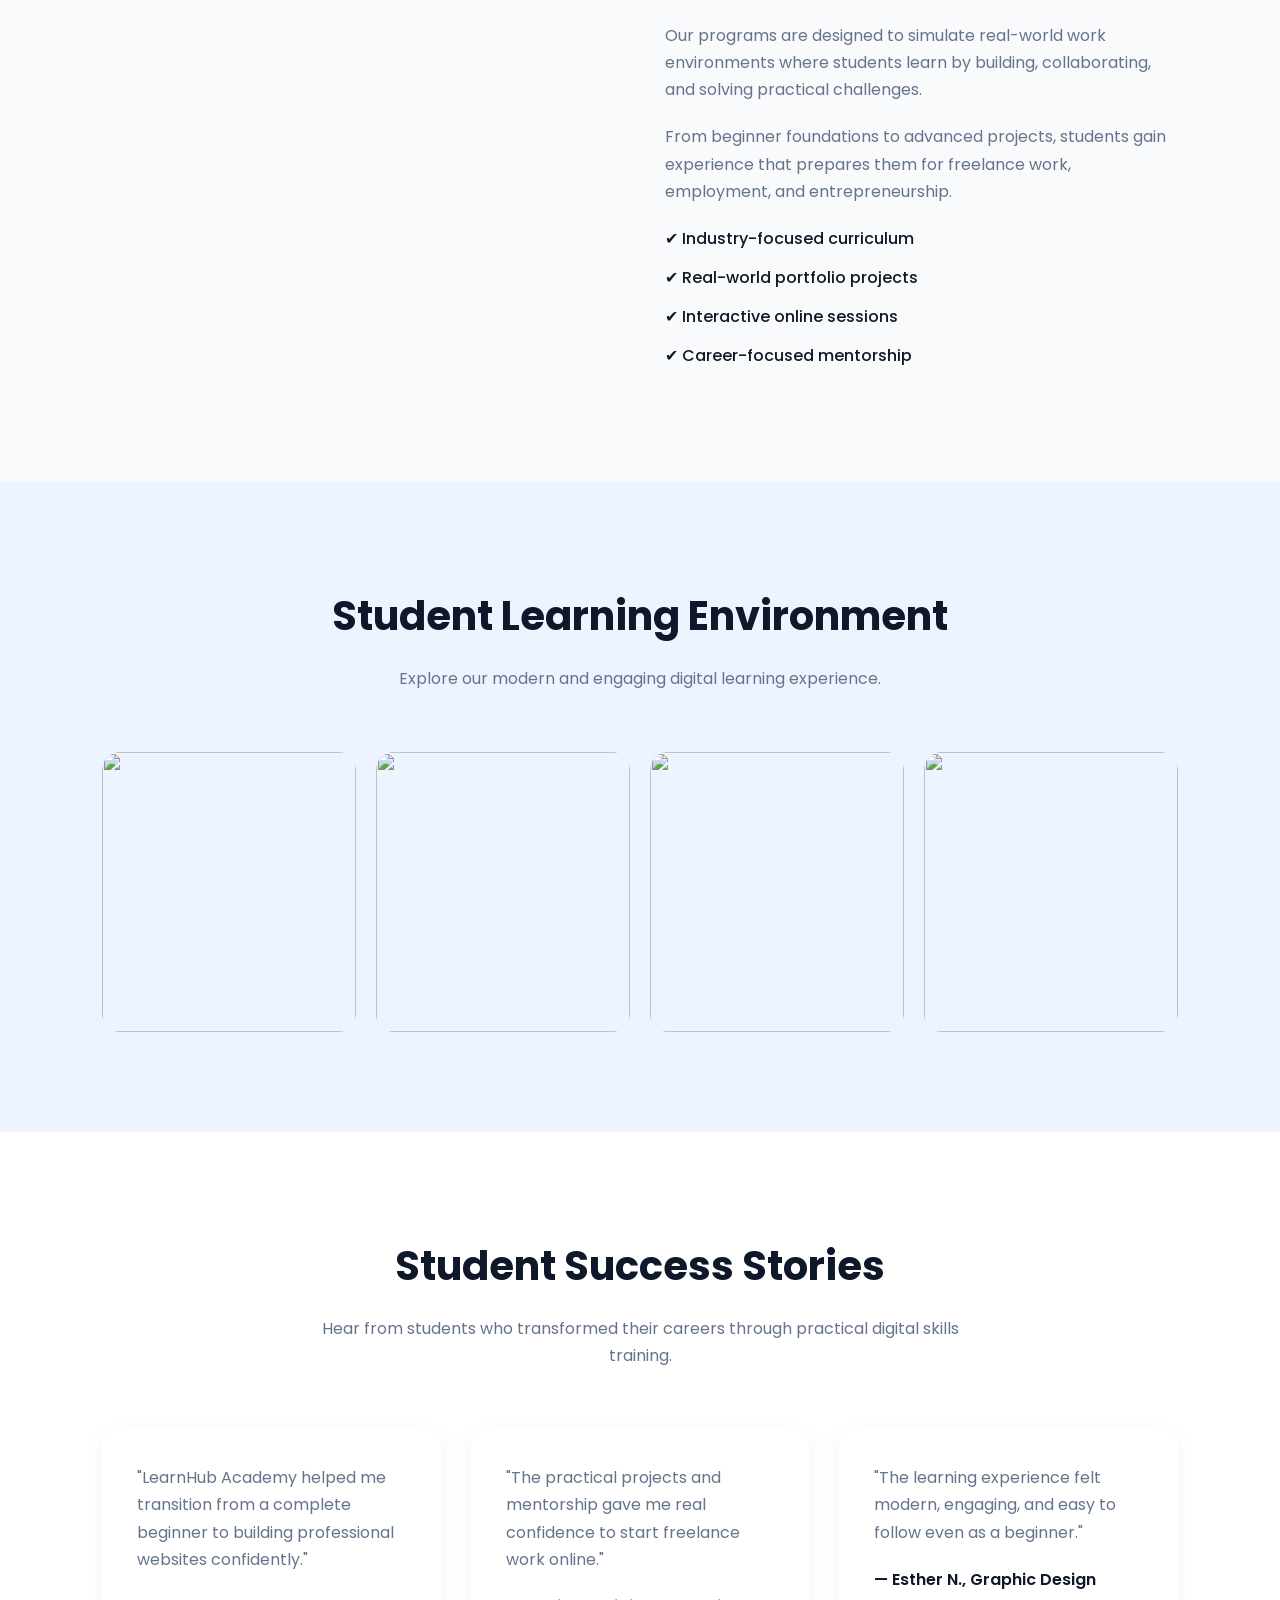
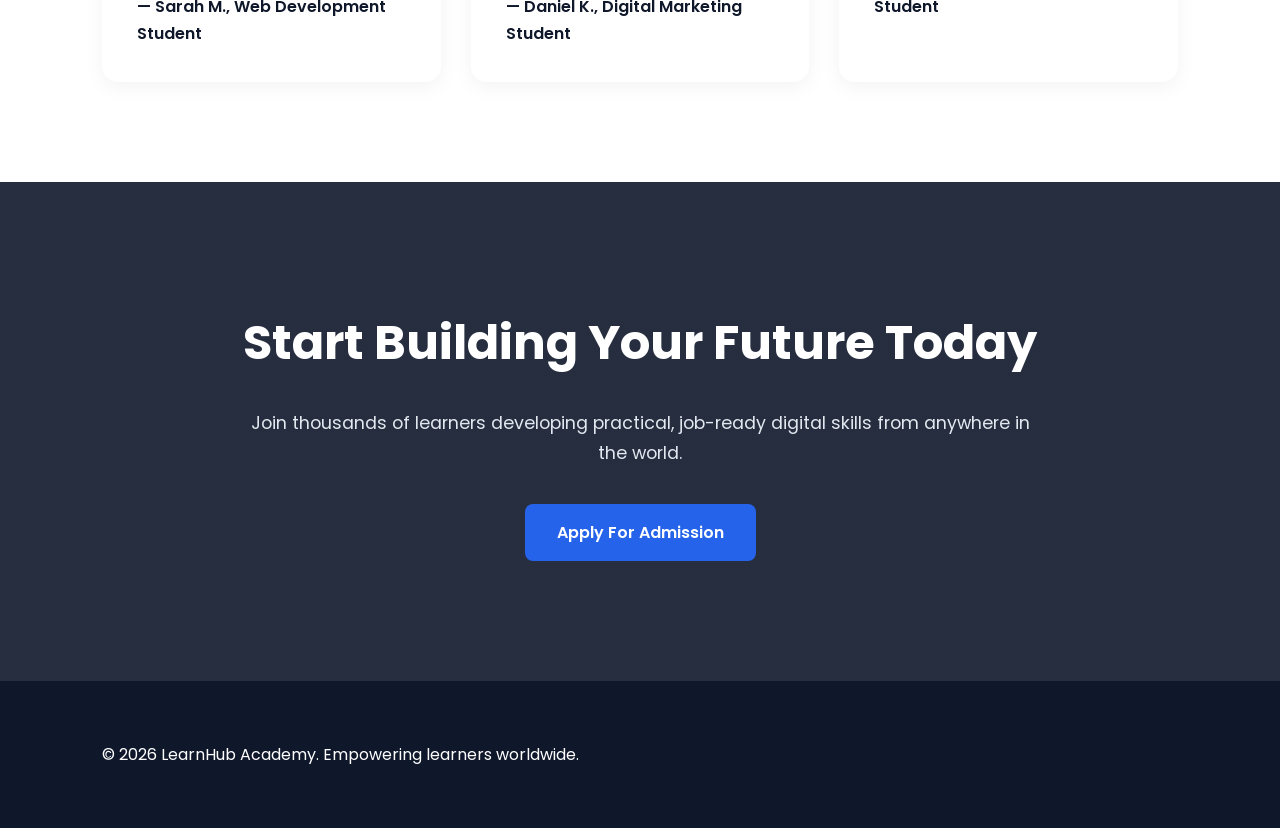
==== commit bac40e79: "Fixed FormSubmit integration" ====
--- a/index.html
+++ b/index.html
@@ -85,26 +85,33 @@
     applications and contacts successful applicants via email.
   </p>
 
-  <form>
-    <label>Full Name</label>
-    <input type="text" placeholder="Your full name" required>
-
-    <label>Email Address</label>
-    <input type="email" placeholder="Your email address" required>
-
-    <label>Course of Interest</label>
-    <select required>
-      <option value="">Select a course</option>
-      <option>Web Development</option>
-      <option>Graphic Design</option>
-      <option>Digital Marketing</option>
-    </select>
-
-    <label>Why do you want to study with us?</label>
-    <textarea rows="4" placeholder="Tell us briefly" required></textarea>
-
-    <button type="submit">Submit Application</button>
-  </form>
+  <form action="https://formsubmit.co/kemeijesse146@gmail.com" method="POST">
+
+  <input type="hidden" name="_captcha" value="false">
+
+  <input type="hidden" name="_next"
+  value="https://jentrixcompany.github.io/Learnhub/">
+
+  <label>Full Name</label>
+  <input type="text" name="name" required>
+
+  <label>Email Address</label>
+  <input type="email" name="email" required>
+
+  <label>Course of Interest</label>
+  <select name="course" required>
+    <option value="">Select a course</option>
+    <option>Web Development</option>
+    <option>Graphic Design</option>
+    <option>Digital Marketing</option>
+  </select>
+
+  <label>Why do you want to study with us?</label>
+  <textarea name="message" rows="4" required></textarea>
+
+  <button type="submit">Submit Application</button>
+
+</form>
 </section>
 
 <nav>
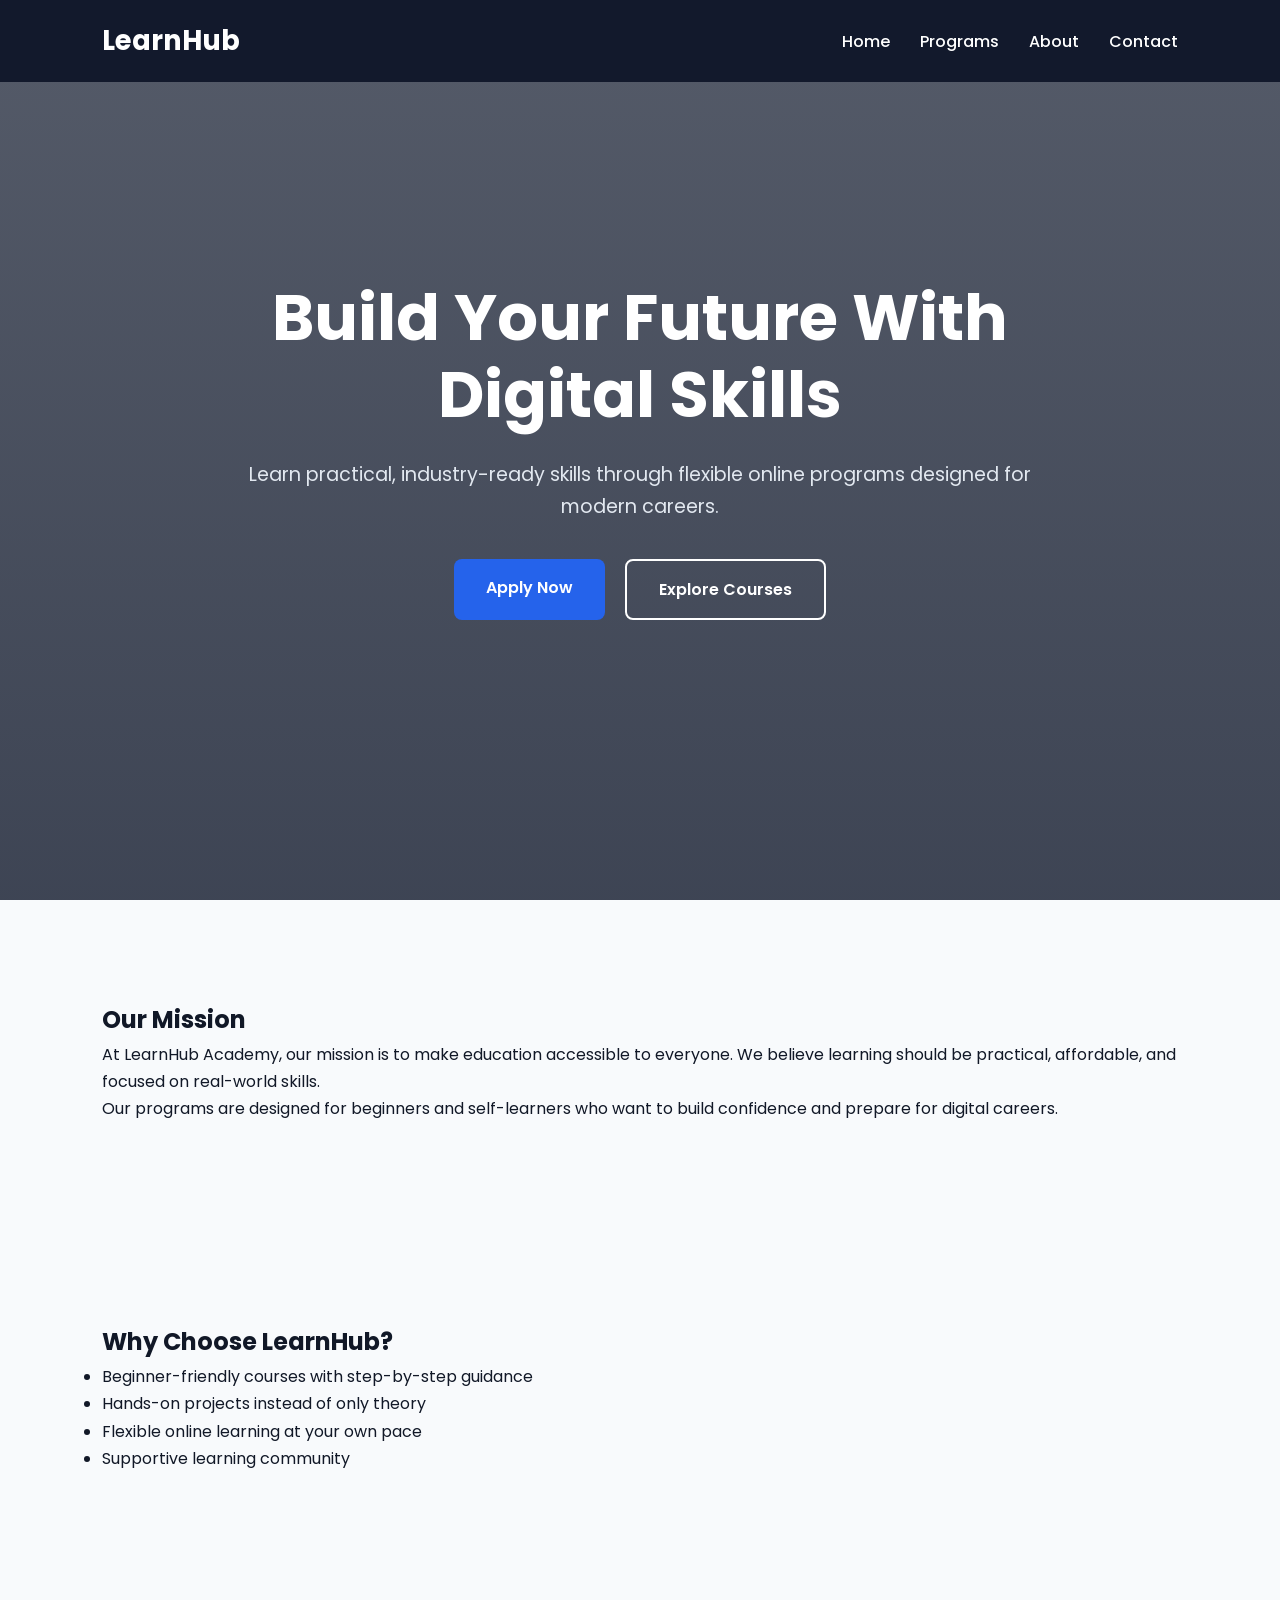
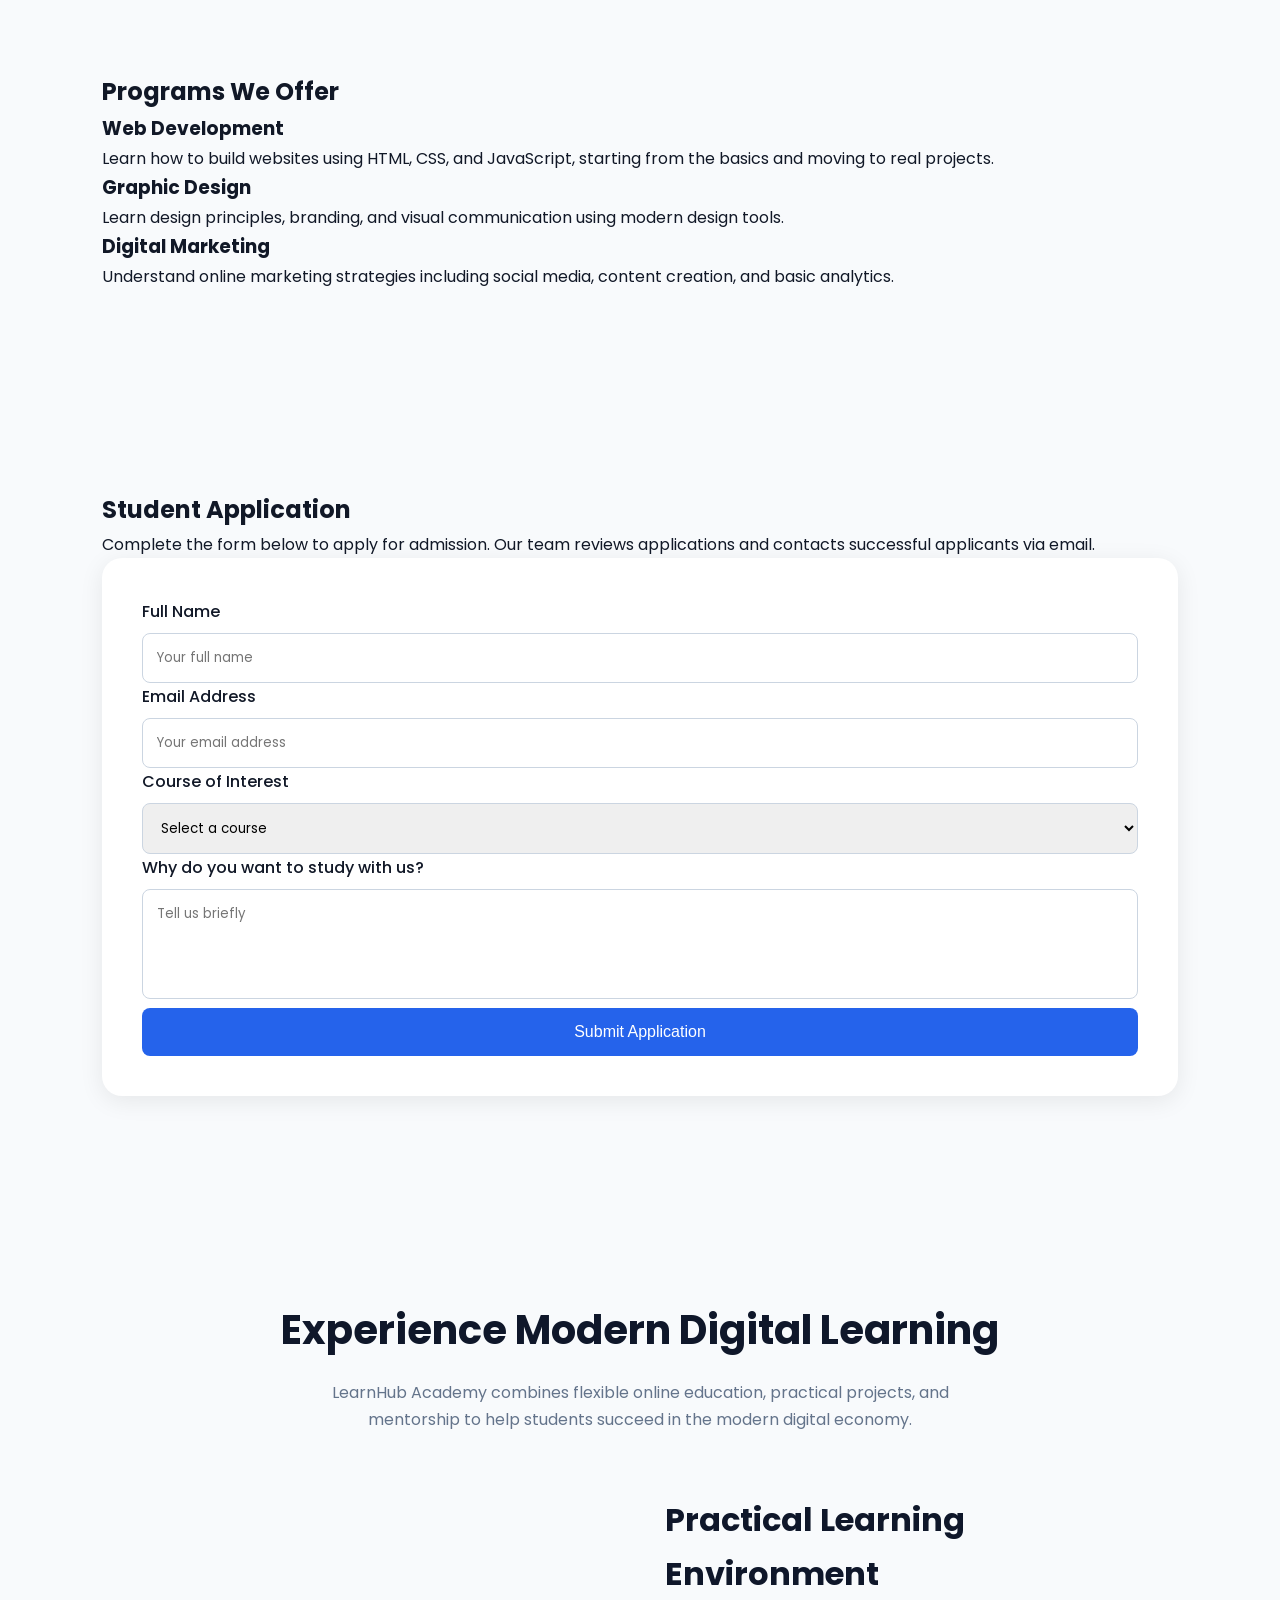
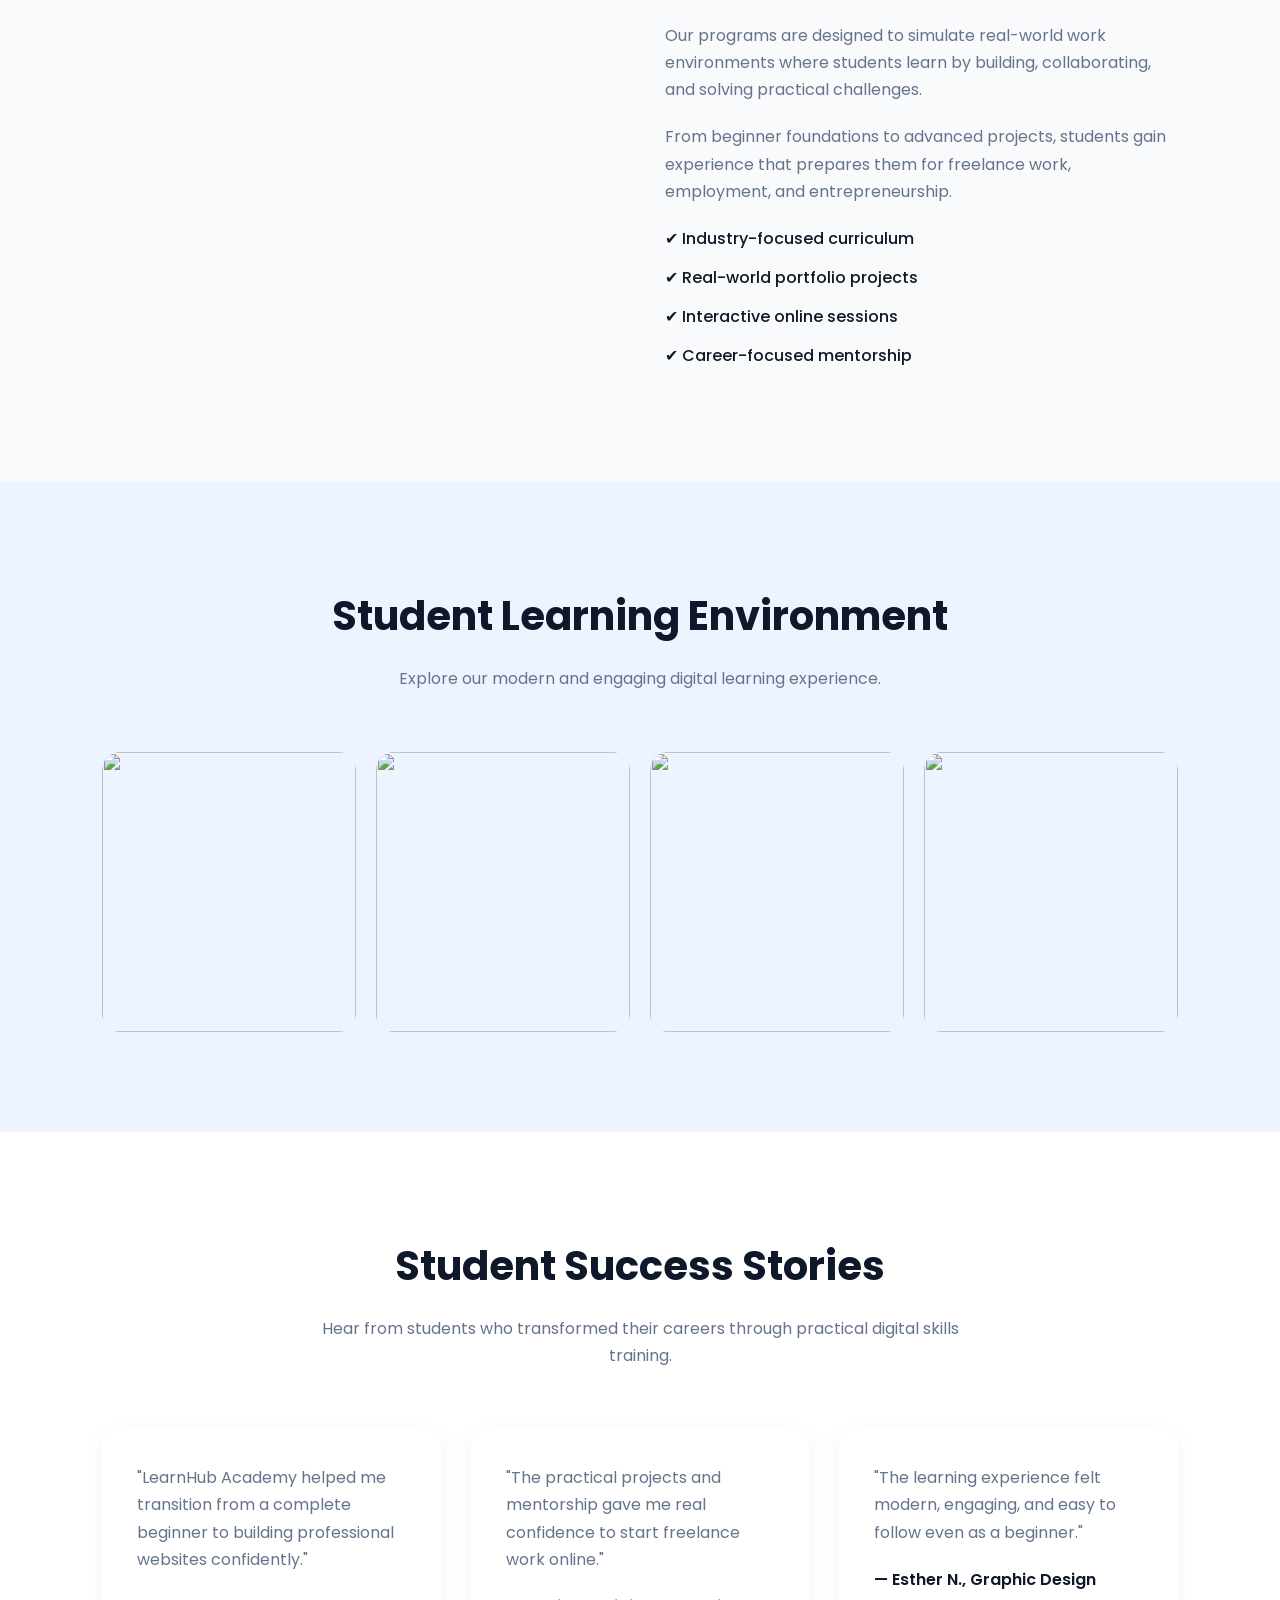
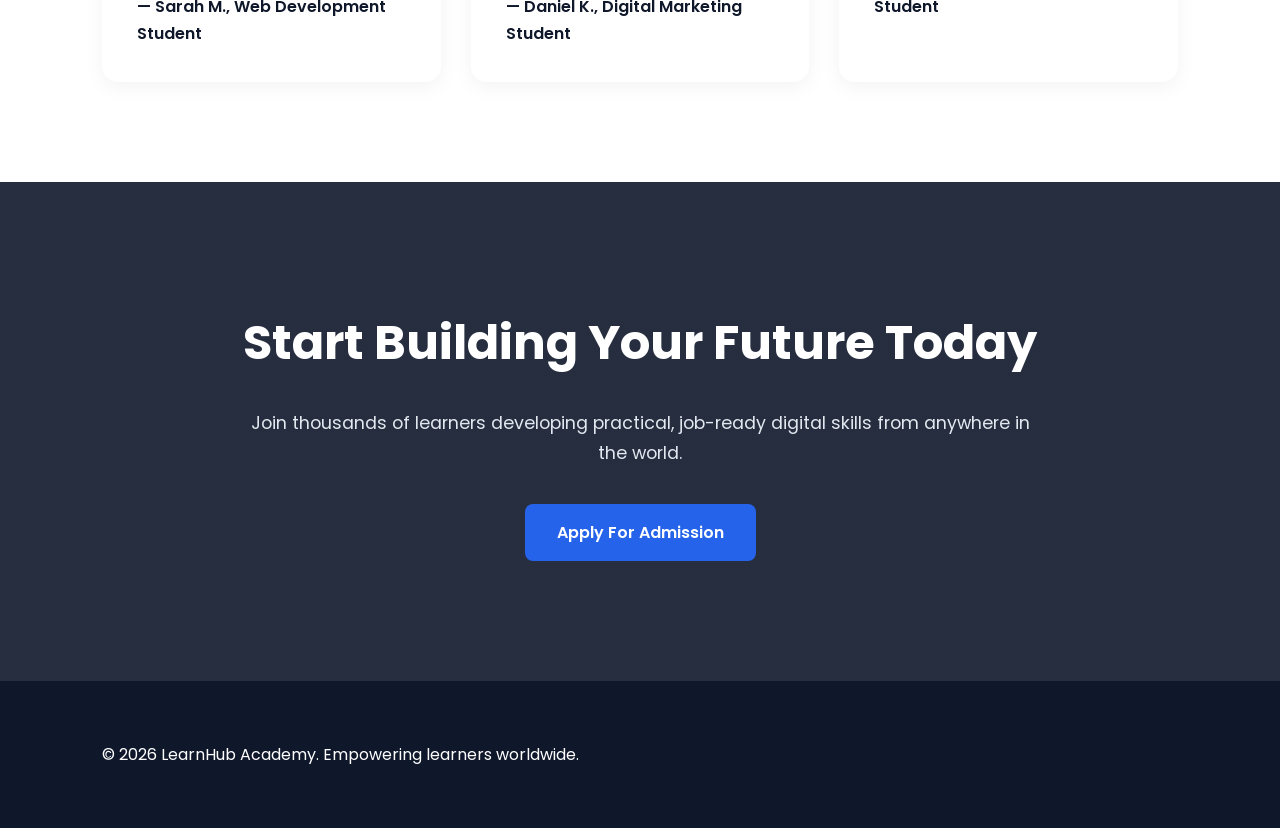
==== commit 01a20451: "Switched application form to Web3Forms" ====
--- a/index.html
+++ b/index.html
@@ -85,18 +85,20 @@
     applications and contacts successful applicants via email.
   </p>
 
-  <form action="https://formsubmit.co/kemeijesse146@gmail.com" method="POST">
-
-  <input type="hidden" name="_captcha" value="false">
-
-  <input type="hidden" name="_next"
+  <form action="https://api.web3forms.com/submit" method="POST">
+
+  <!-- Your Access Key -->
+  <input type="hidden" name="access_key" value="3d4d54e7-5aee-4f55-bf2e-47f4bf22e13c">
+
+  <!-- Redirect -->
+  <input type="hidden" name="redirect"
   value="https://jentrixcompany.github.io/Learnhub/">
 
   <label>Full Name</label>
-  <input type="text" name="name" required>
+  <input type="text" name="name" placeholder="Your full name" required>
 
   <label>Email Address</label>
-  <input type="email" name="email" required>
+  <input type="email" name="email" placeholder="Your email address" required>
 
   <label>Course of Interest</label>
   <select name="course" required>
@@ -107,7 +109,8 @@
   </select>
 
   <label>Why do you want to study with us?</label>
-  <textarea name="message" rows="4" required></textarea>
+  <textarea name="message" rows="4"
+  placeholder="Tell us briefly" required></textarea>
 
   <button type="submit">Submit Application</button>
 
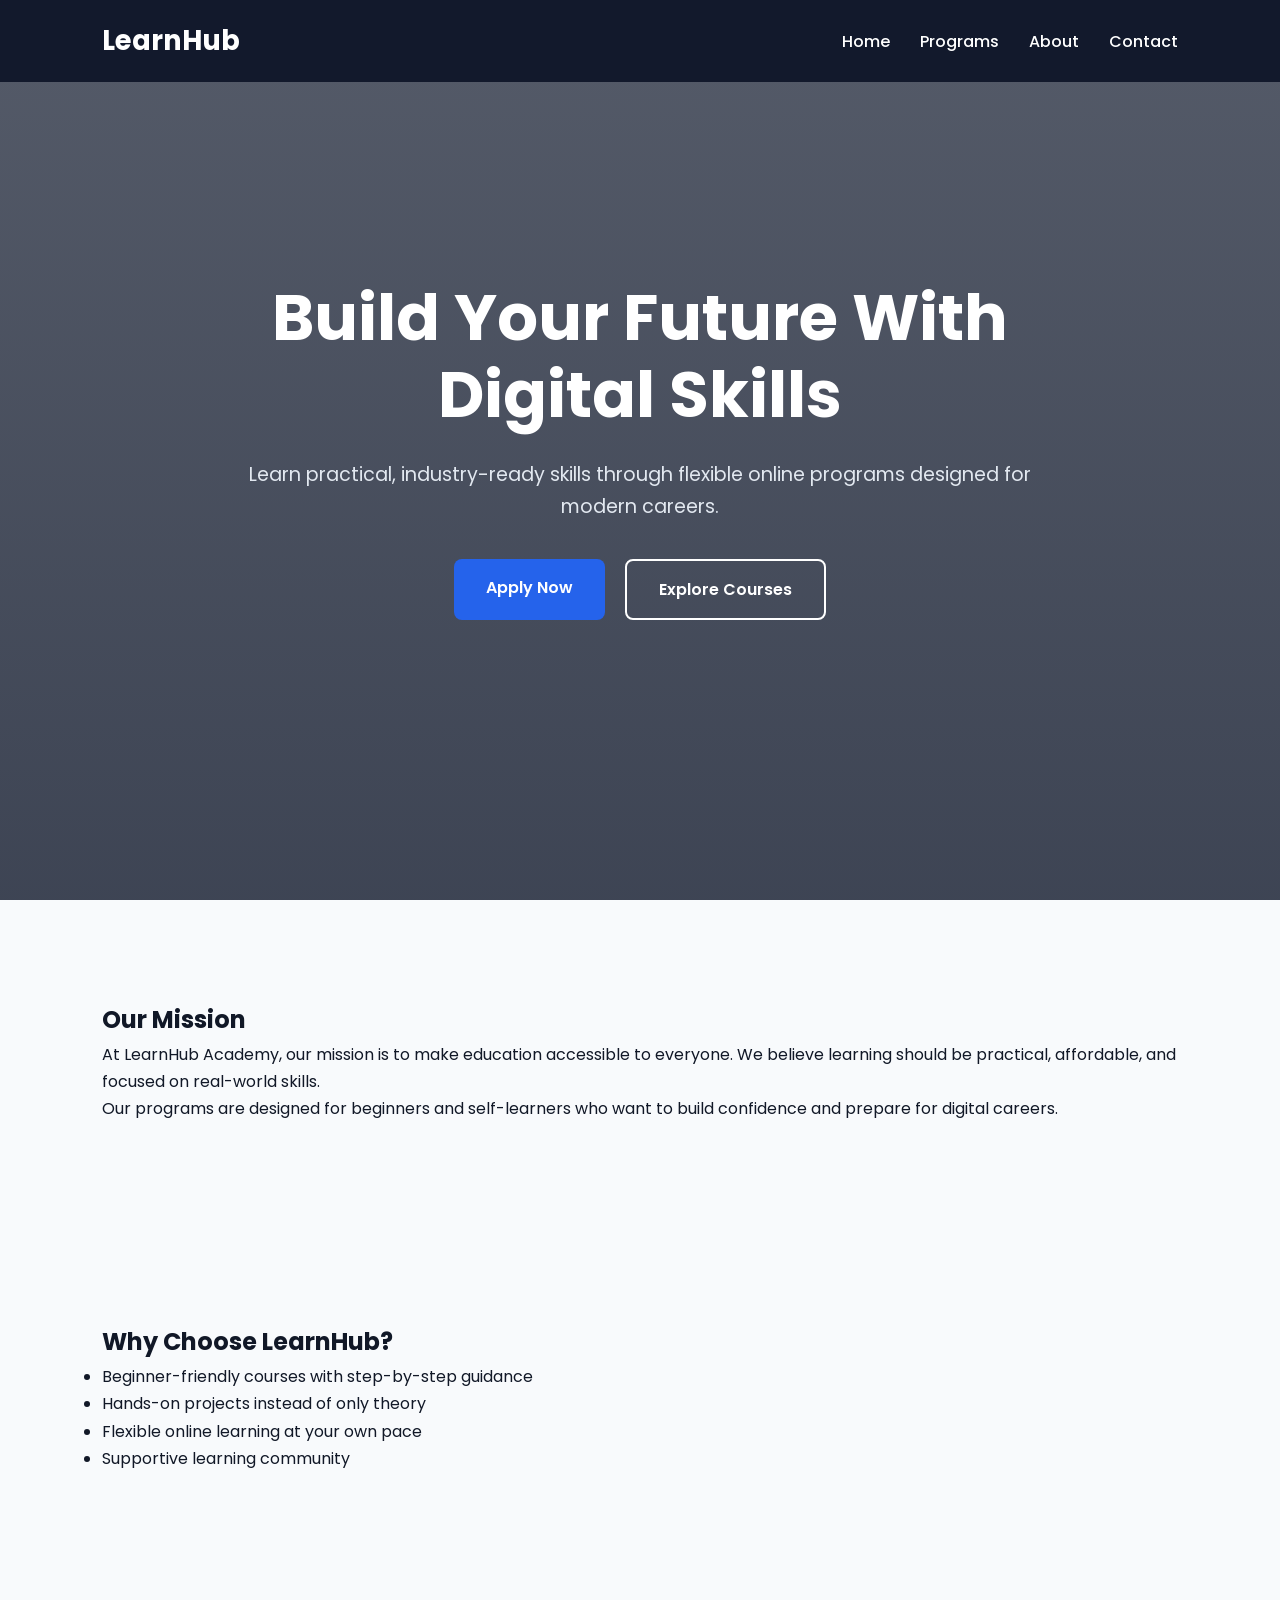
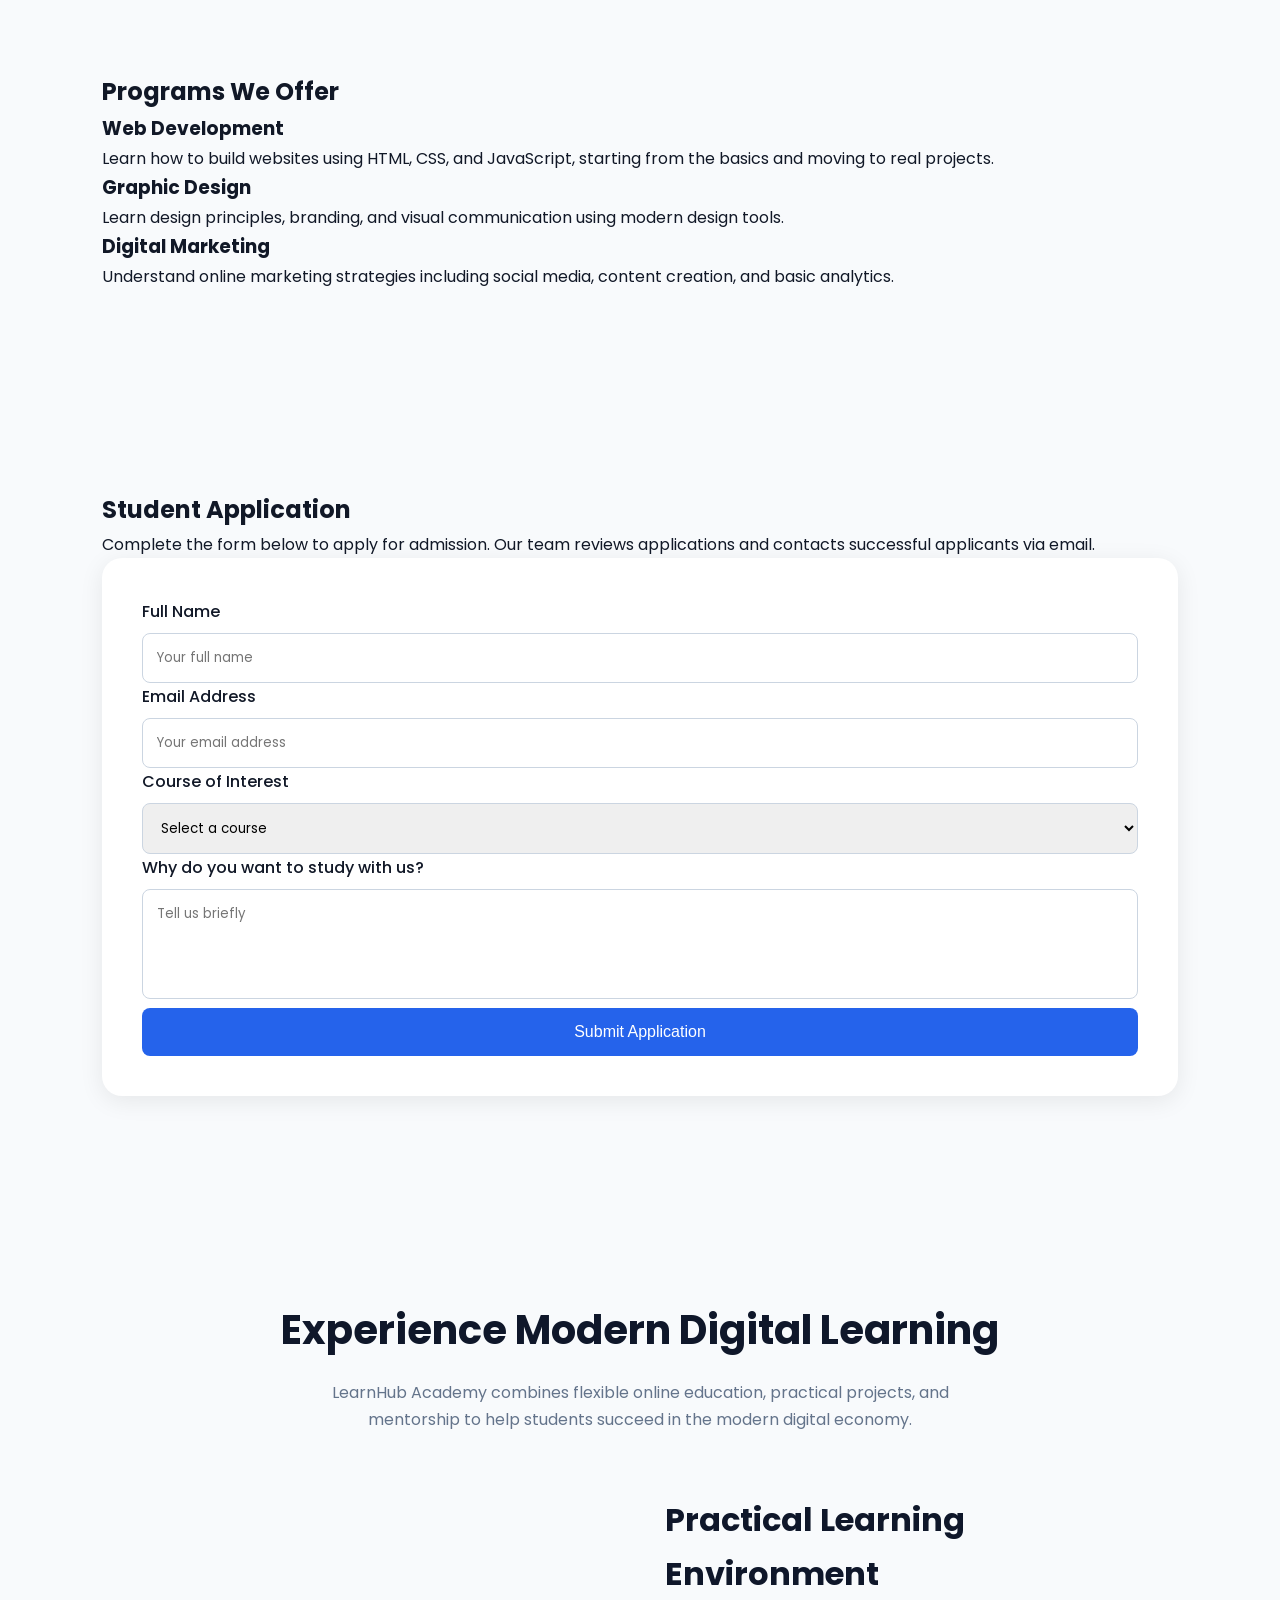
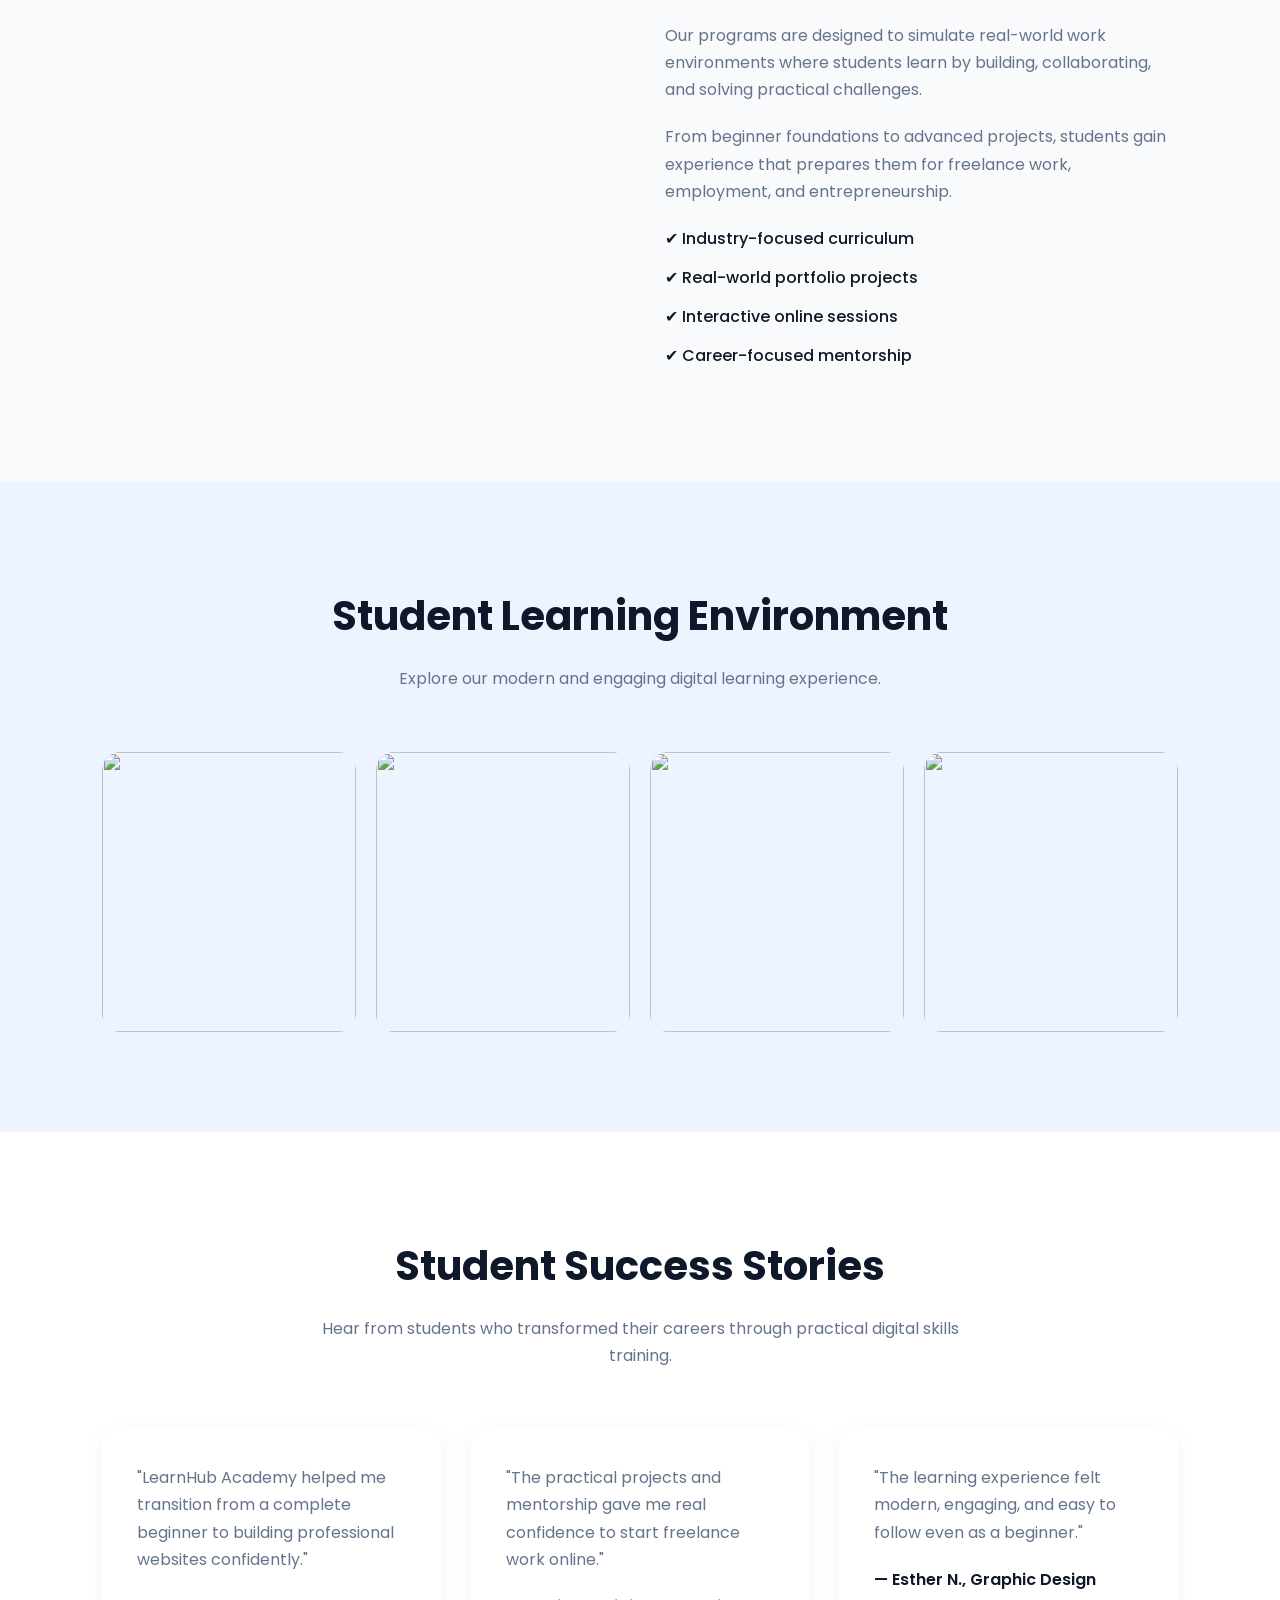
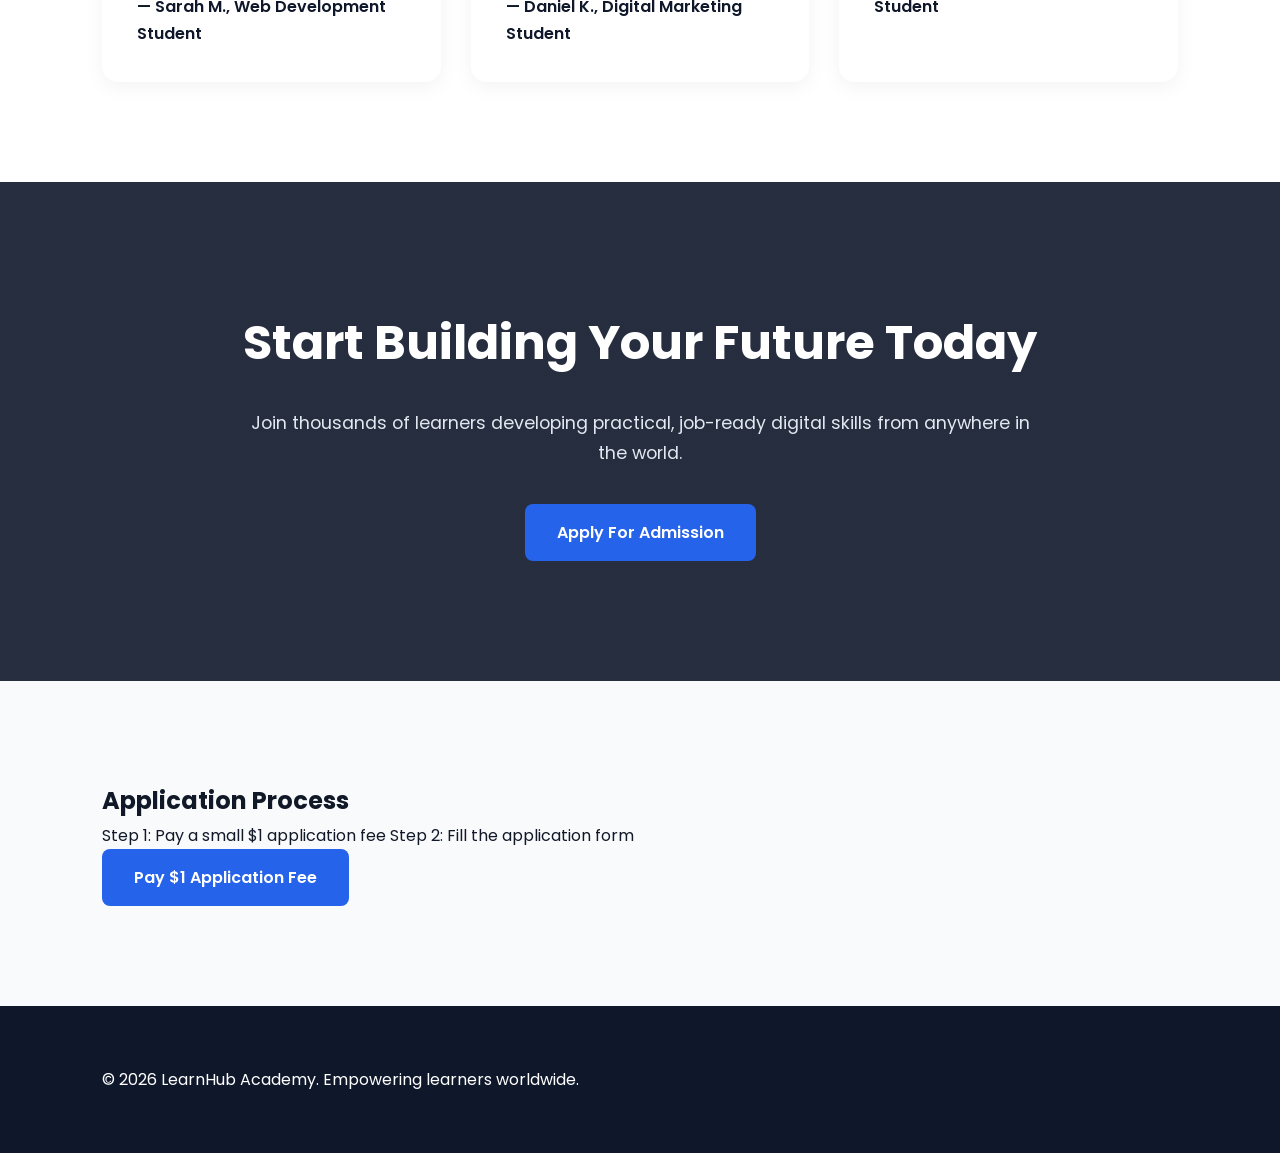
==== commit 358eac74: "Added Stripe payment flow for application fee" ====
--- a/index.html
+++ b/index.html
@@ -279,6 +279,23 @@
 
 </section>
 
+<section class="payment">
+
+  <h2>Application Process</h2>
+
+  <p>
+    Step 1: Pay a small $1 application fee  
+    Step 2: Fill the application form
+  </p>
+
+  <a href="YOUR_STRIPE_PAYMENT_LINK"
+     class="btn btn-primary"
+     target="_blank">
+     Pay $1 Application Fee
+  </a>
+
+</section>
+
 <!-- FOOTER -->
 <footer>
   <p>&copy; 2026 LearnHub Academy. Empowering learners worldwide.</p>
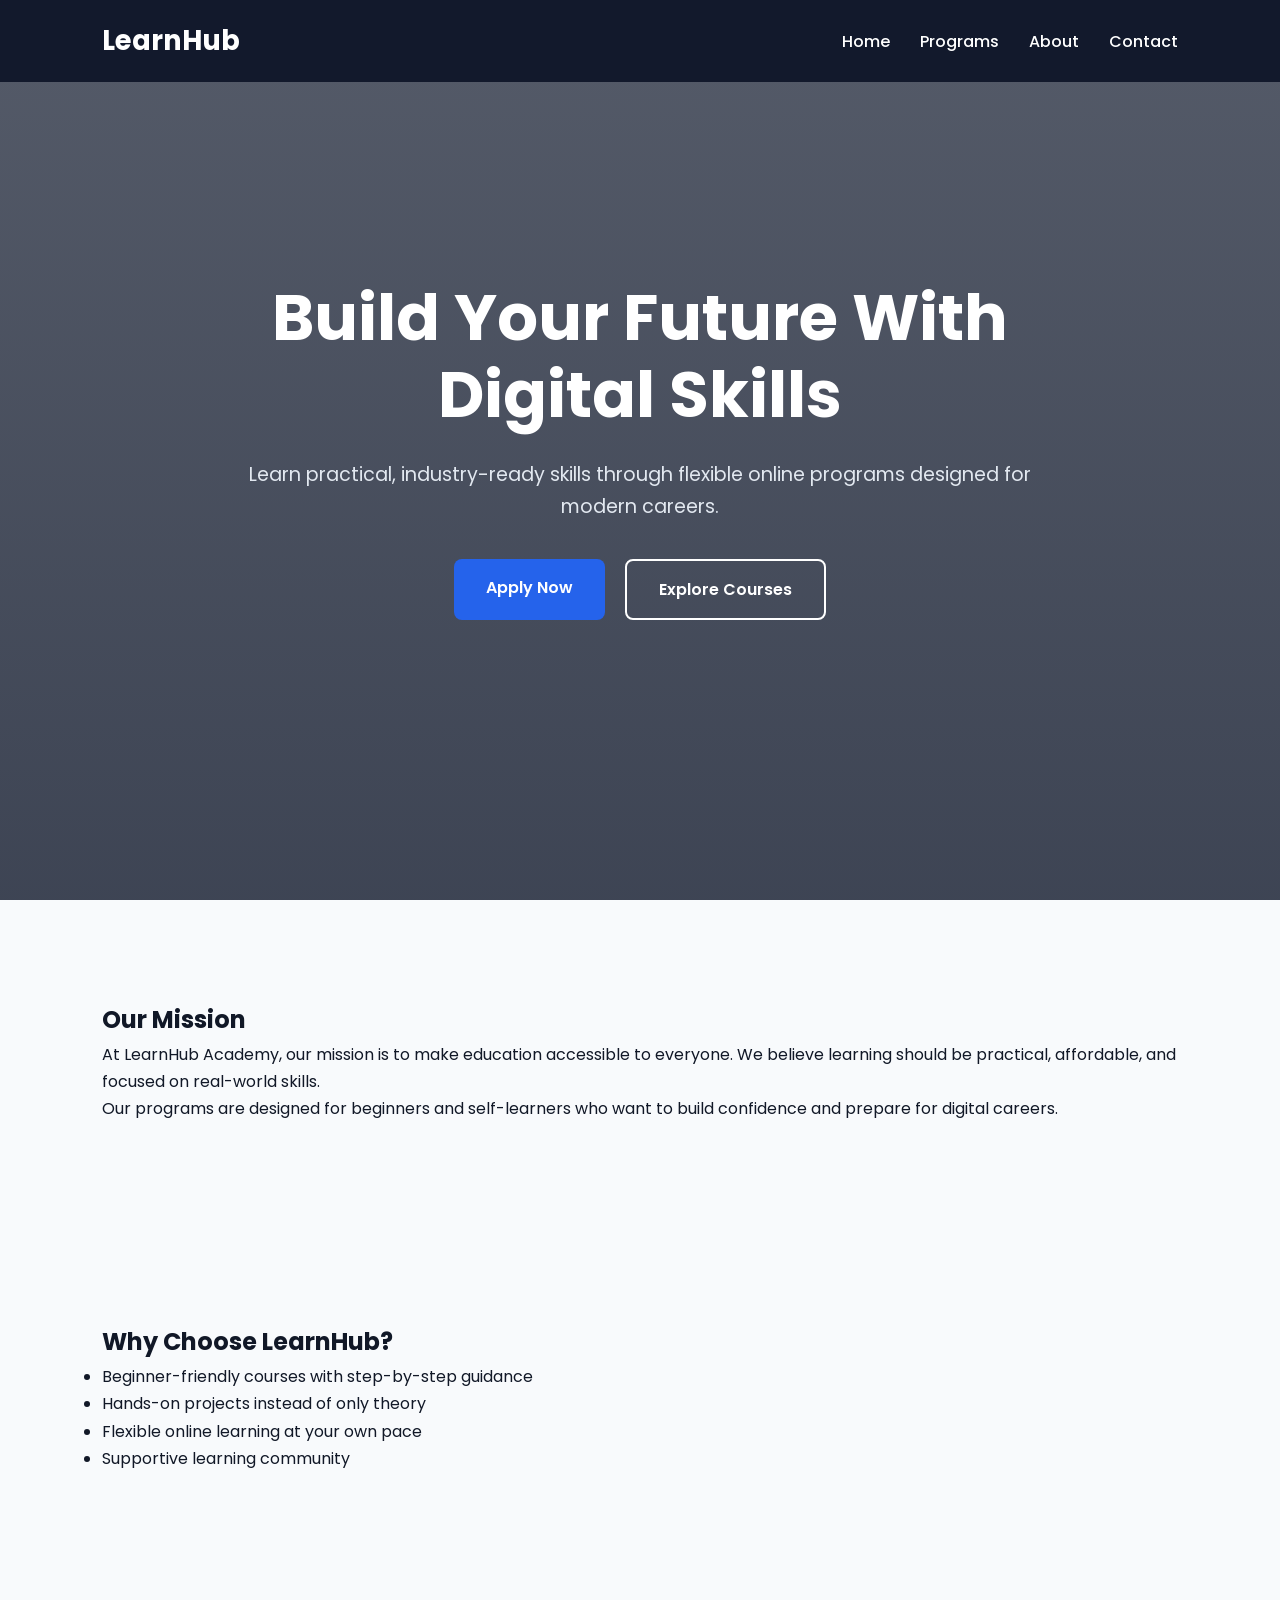
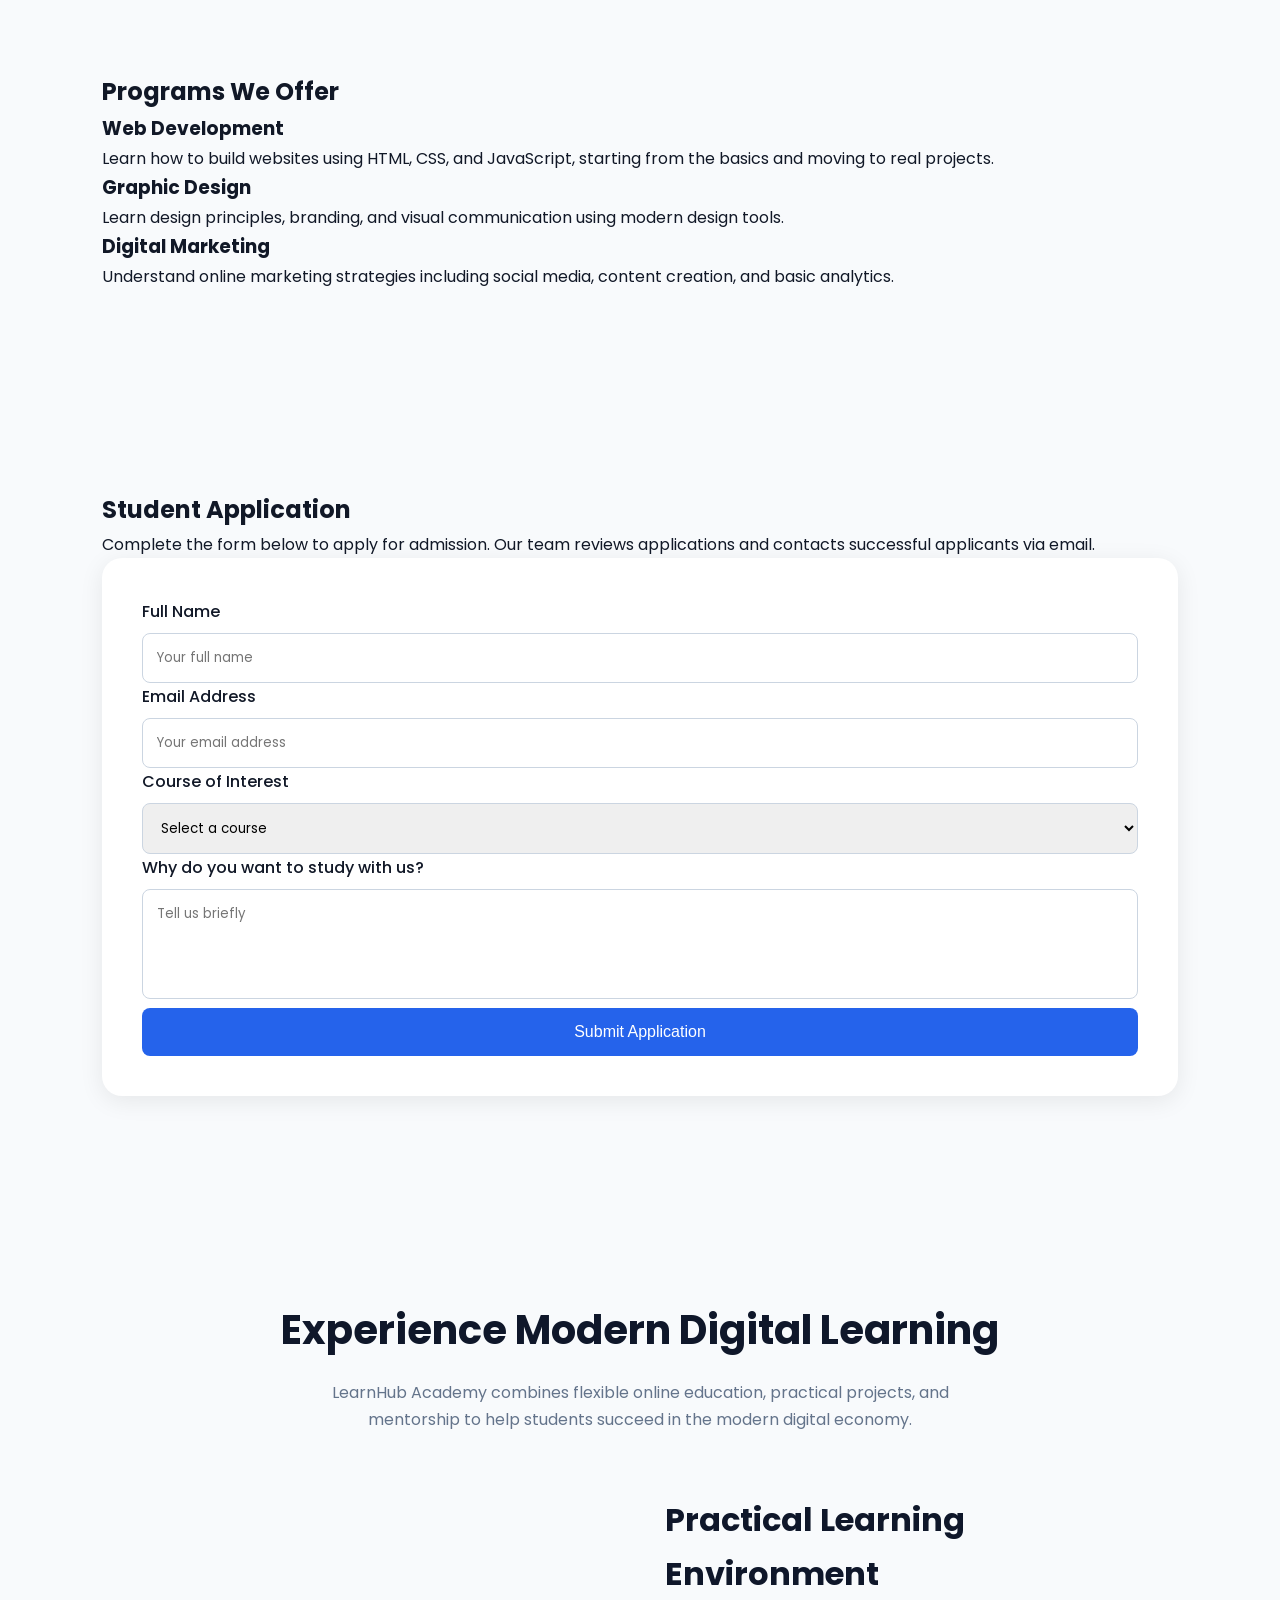
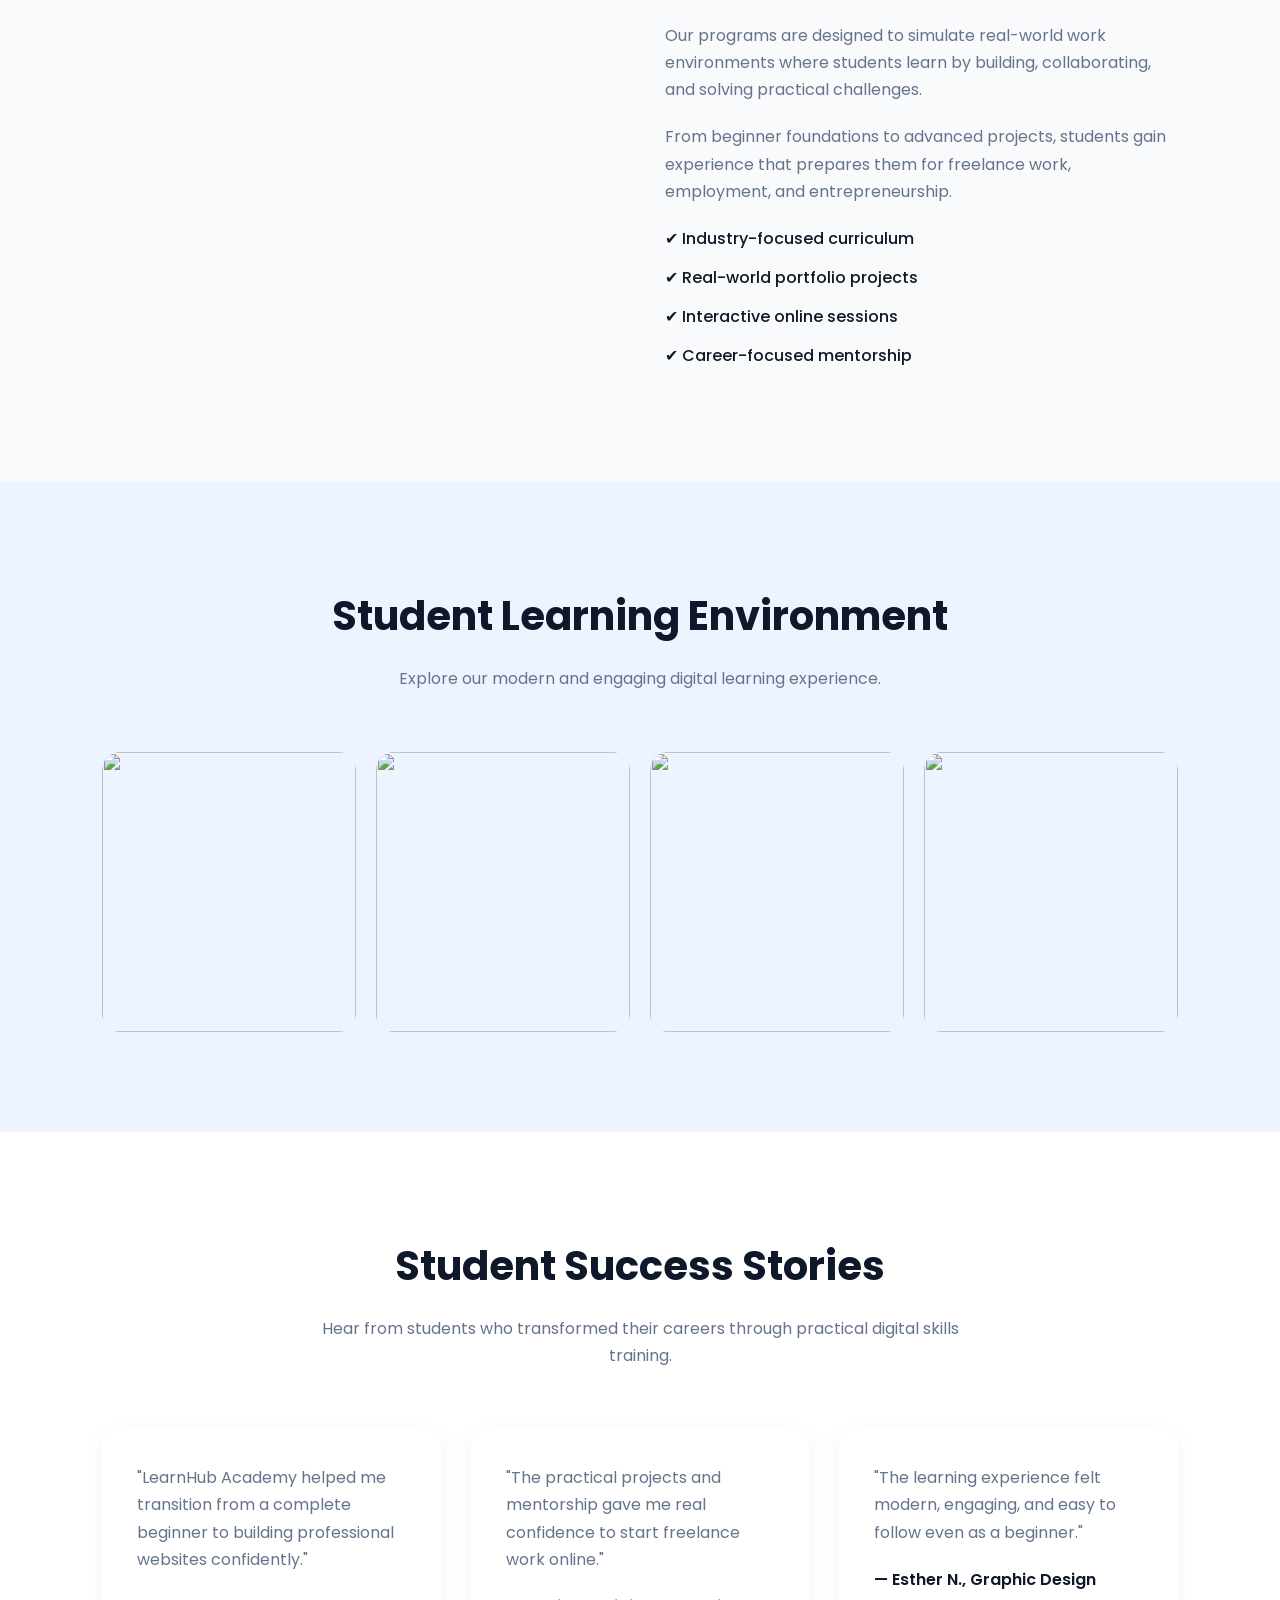
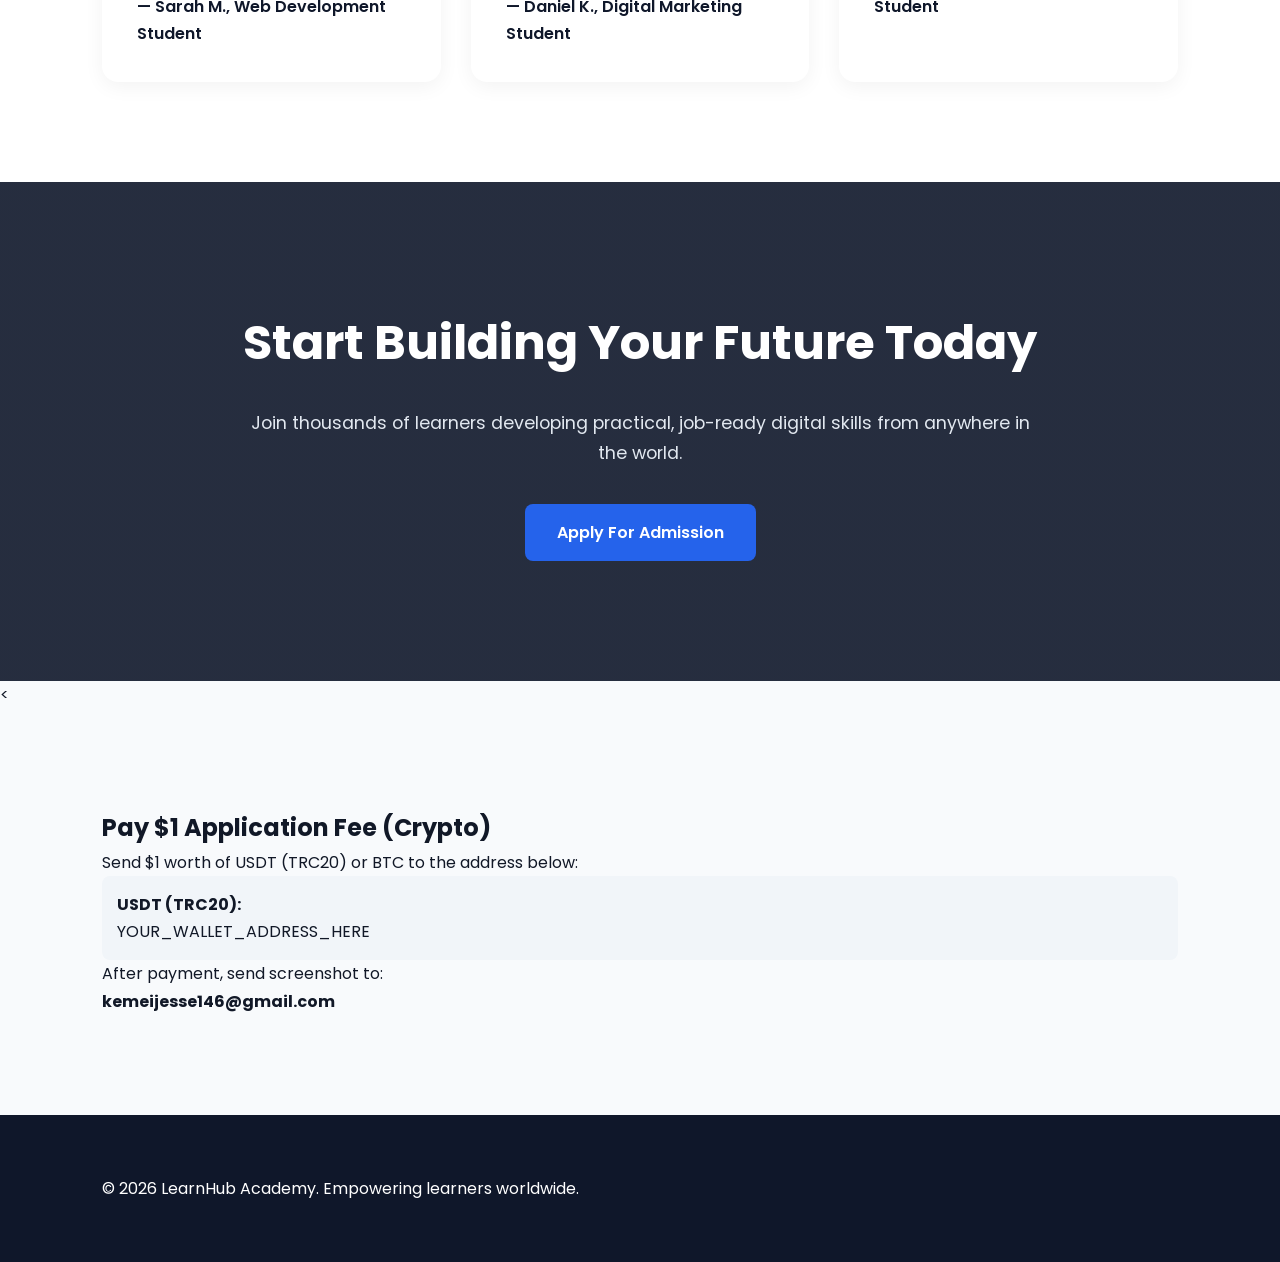
==== commit eaa01195: "Added payment integration for application fee" ====
--- a/index.html
+++ b/index.html
@@ -279,20 +279,19 @@
 
 </section>
 
-<section class="payment">
-
-  <h2>Application Process</h2>
-
-  <p>
-    Step 1: Pay a small $1 application fee  
-    Step 2: Fill the application form
-  </p>
-
-  <a href="YOUR_STRIPE_PAYMENT_LINK"
-     class="btn btn-primary"
-     target="_blank">
-     Pay $1 Application Fee
-  </a>
+<<section class="payment">
+
+  <h2>Pay $1 Application Fee (Crypto)</h2>
+
+  <p>Send $1 worth of USDT (TRC20) or BTC to the address below:</p>
+
+  <div style="background:#f1f5f9;padding:15px;border-radius:8px;">
+    <p><b>USDT (TRC20):</b></p>
+    <p>YOUR_WALLET_ADDRESS_HERE</p>
+  </div>
+
+  <p>After payment, send screenshot to:</p>
+  <p><b>kemeijesse146@gmail.com</b></p>
 
 </section>
 
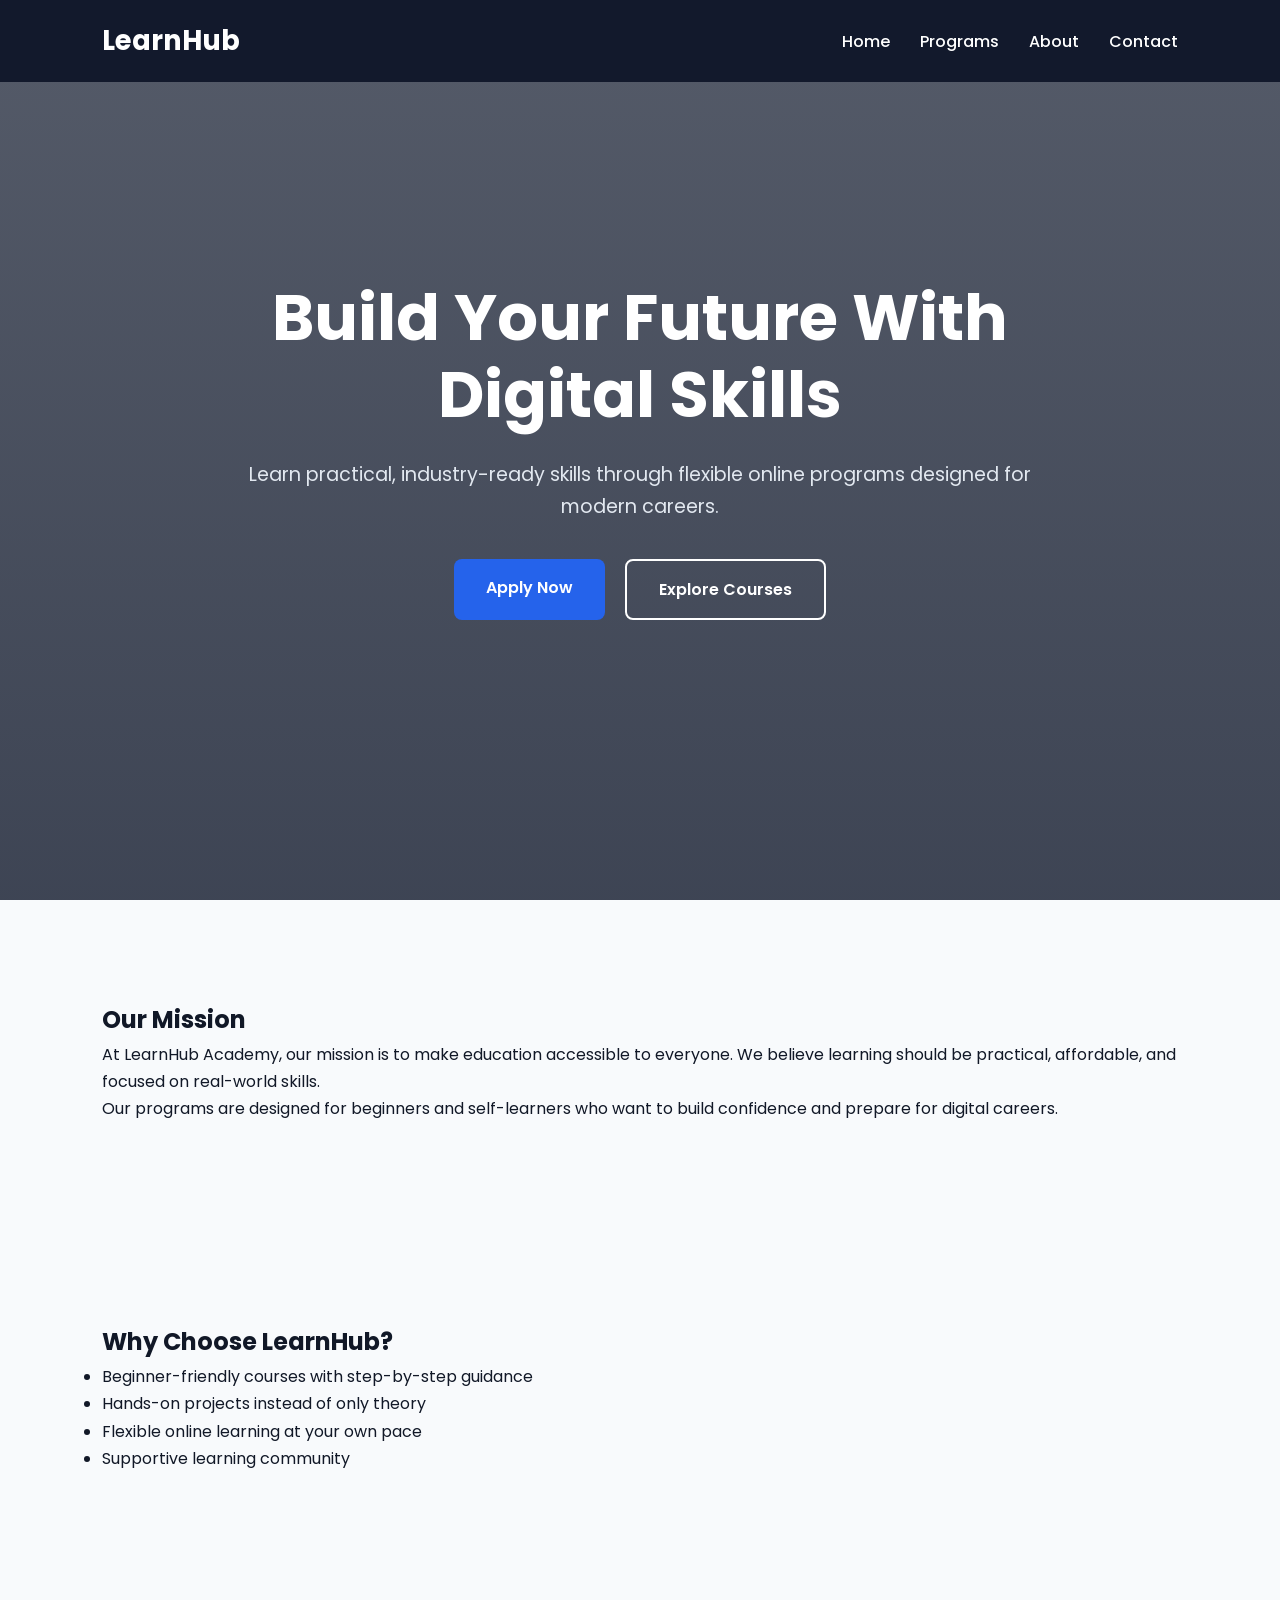
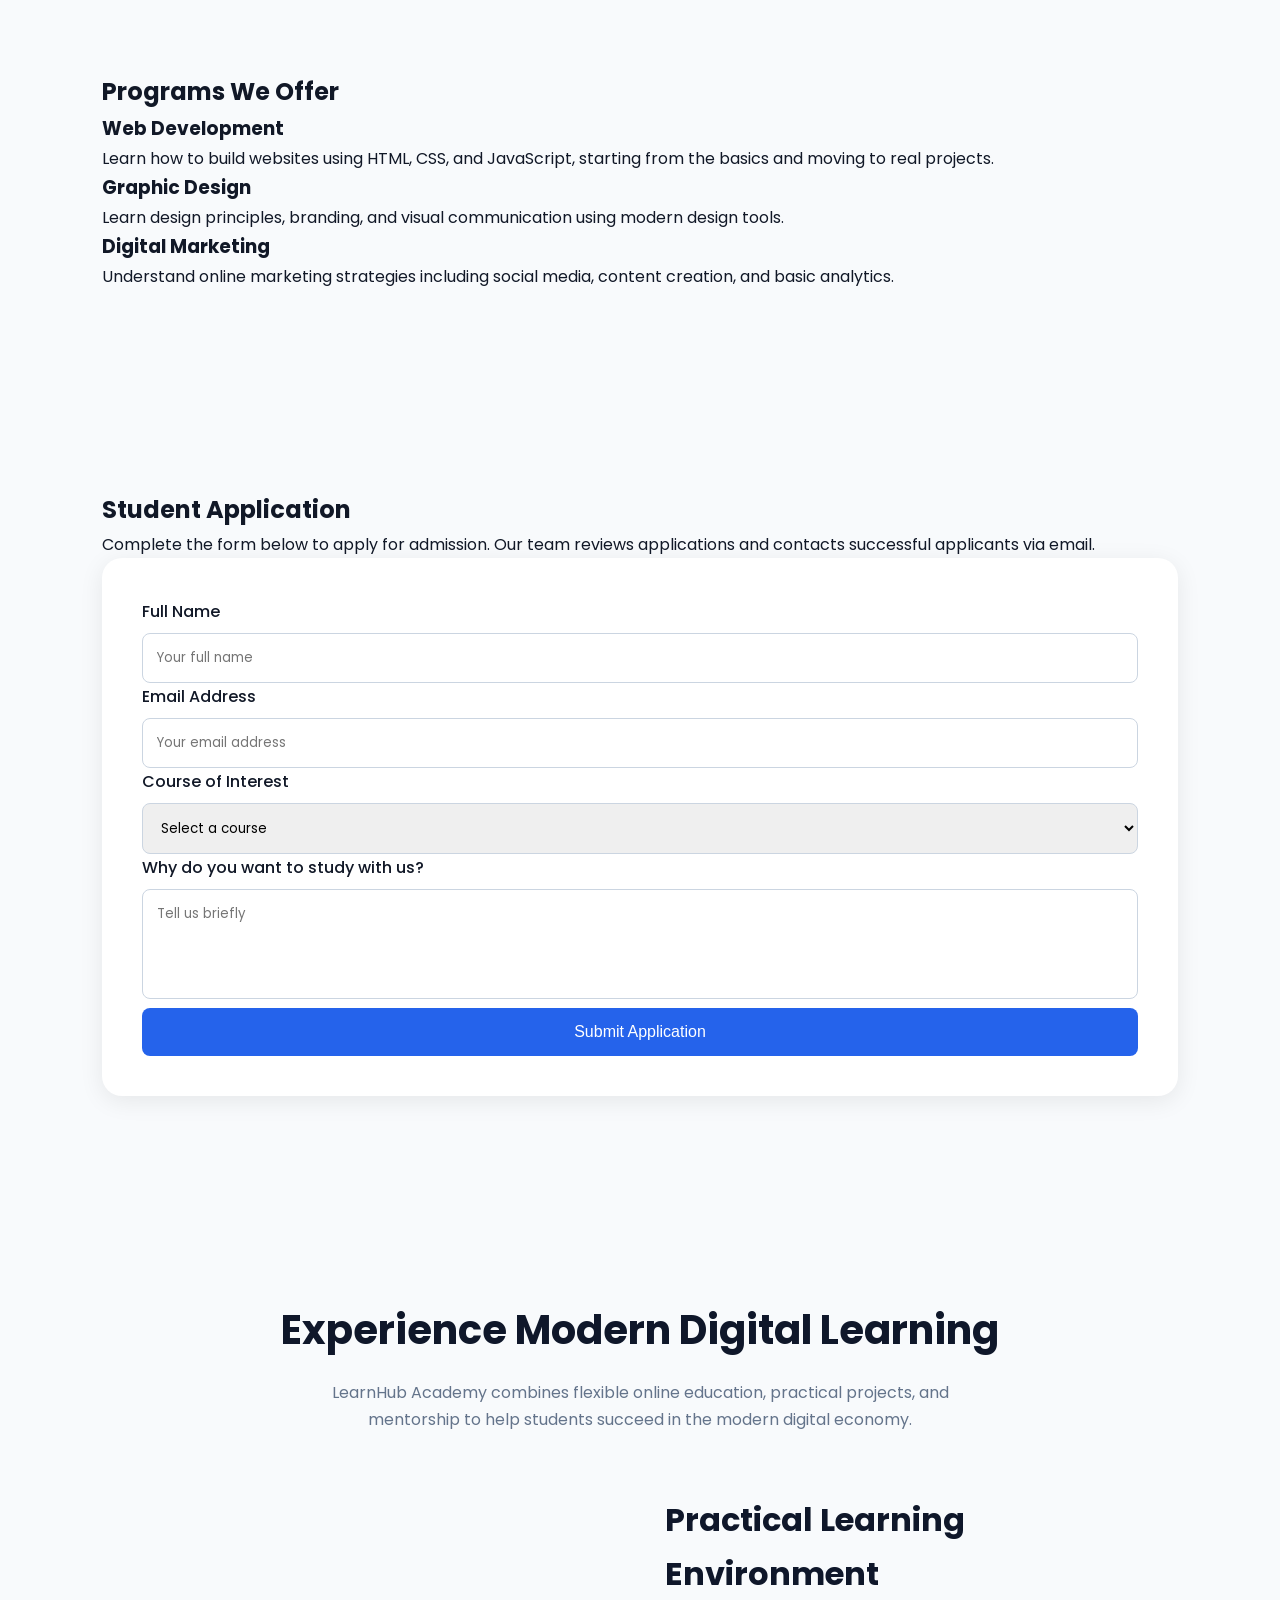
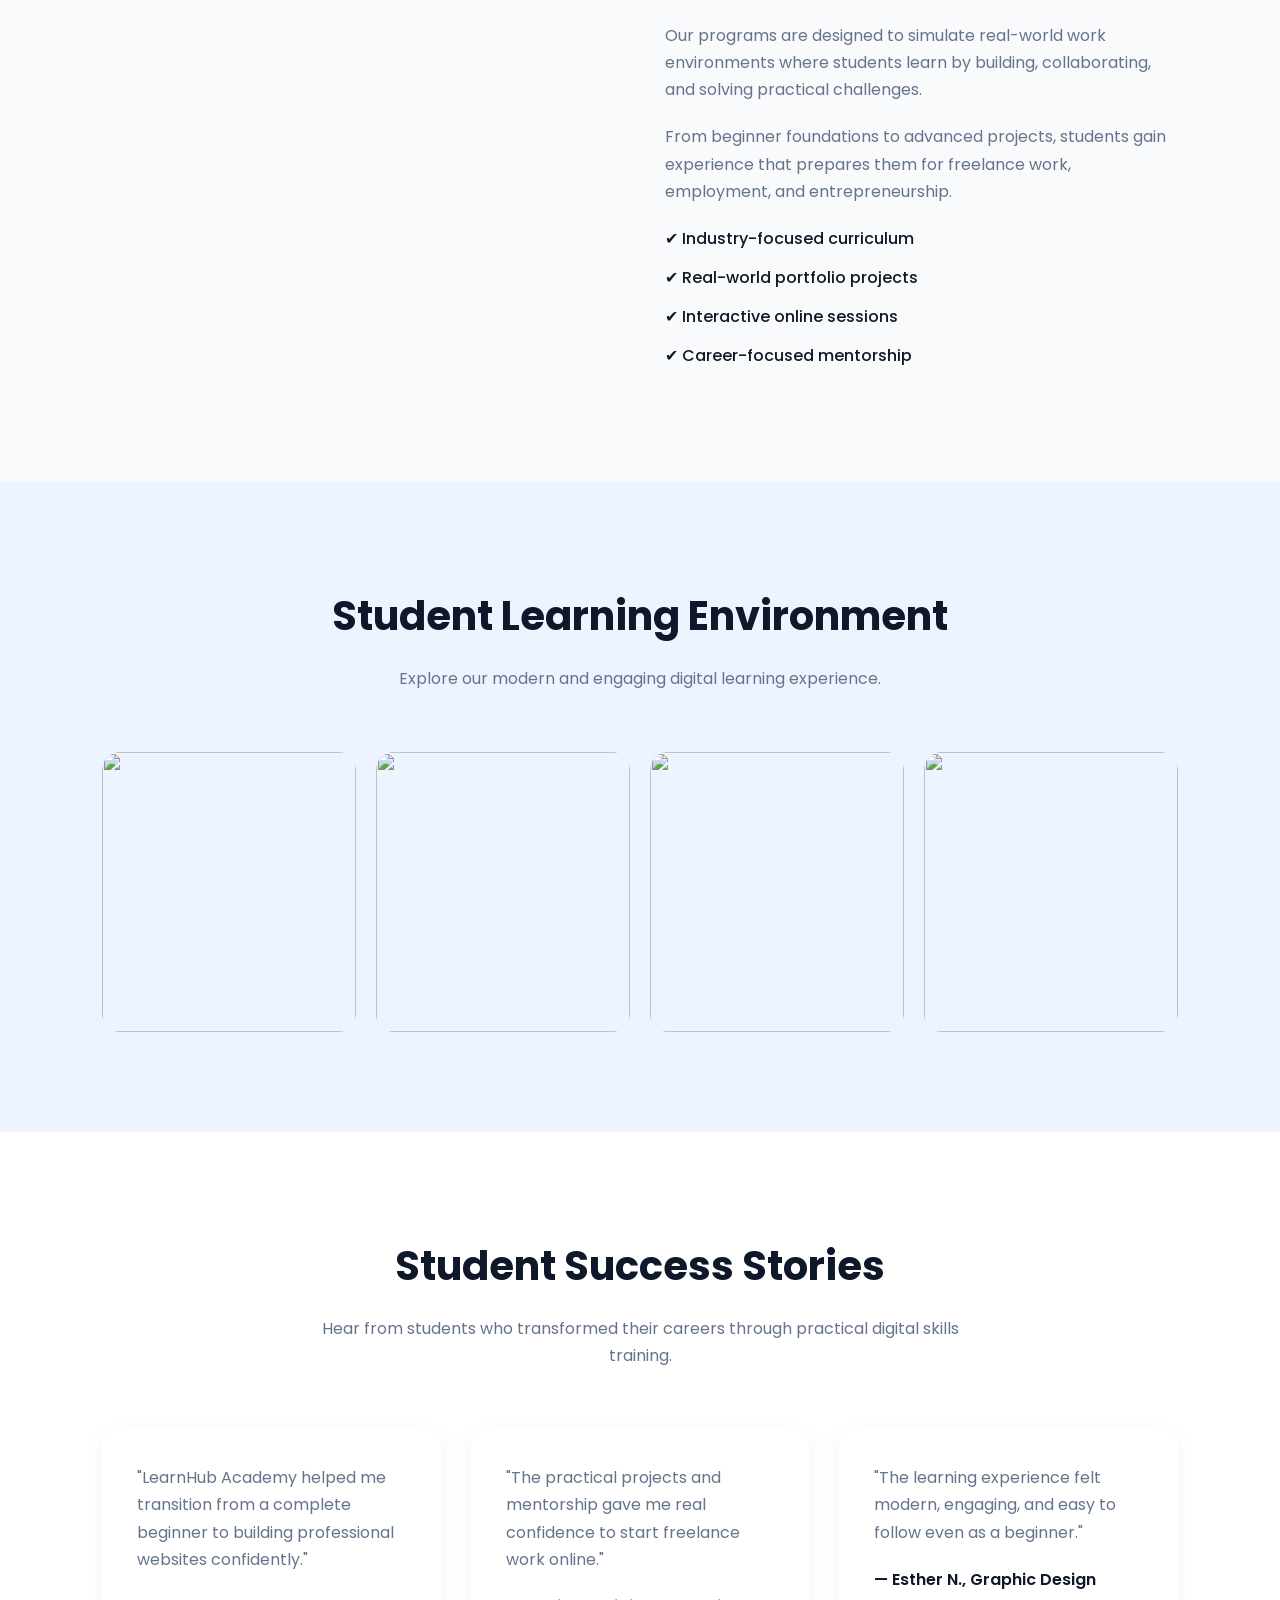
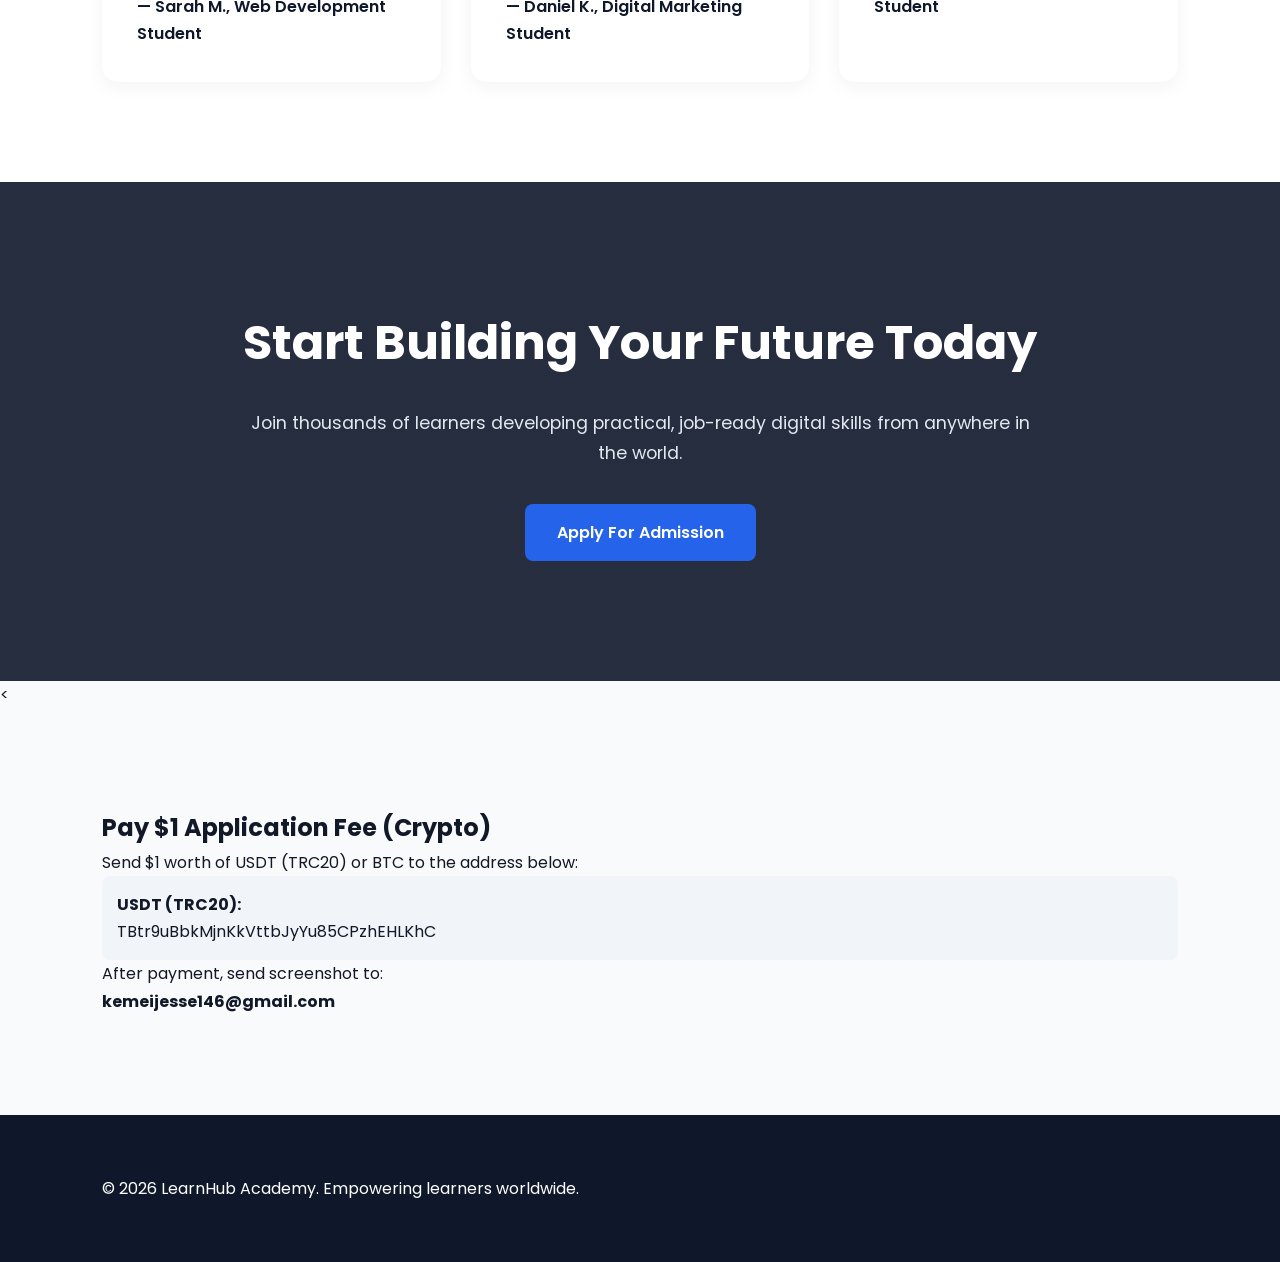
==== commit 48a47f63: "Added payment integration for application fee" ====
--- a/index.html
+++ b/index.html
@@ -287,7 +287,7 @@
 
   <div style="background:#f1f5f9;padding:15px;border-radius:8px;">
     <p><b>USDT (TRC20):</b></p>
-    <p>YOUR_WALLET_ADDRESS_HERE</p>
+    <p>TBtr9uBbkMjnKkVttbJyYu85CPzhEHLKhC</p>
   </div>
 
   <p>After payment, send screenshot to:</p>
